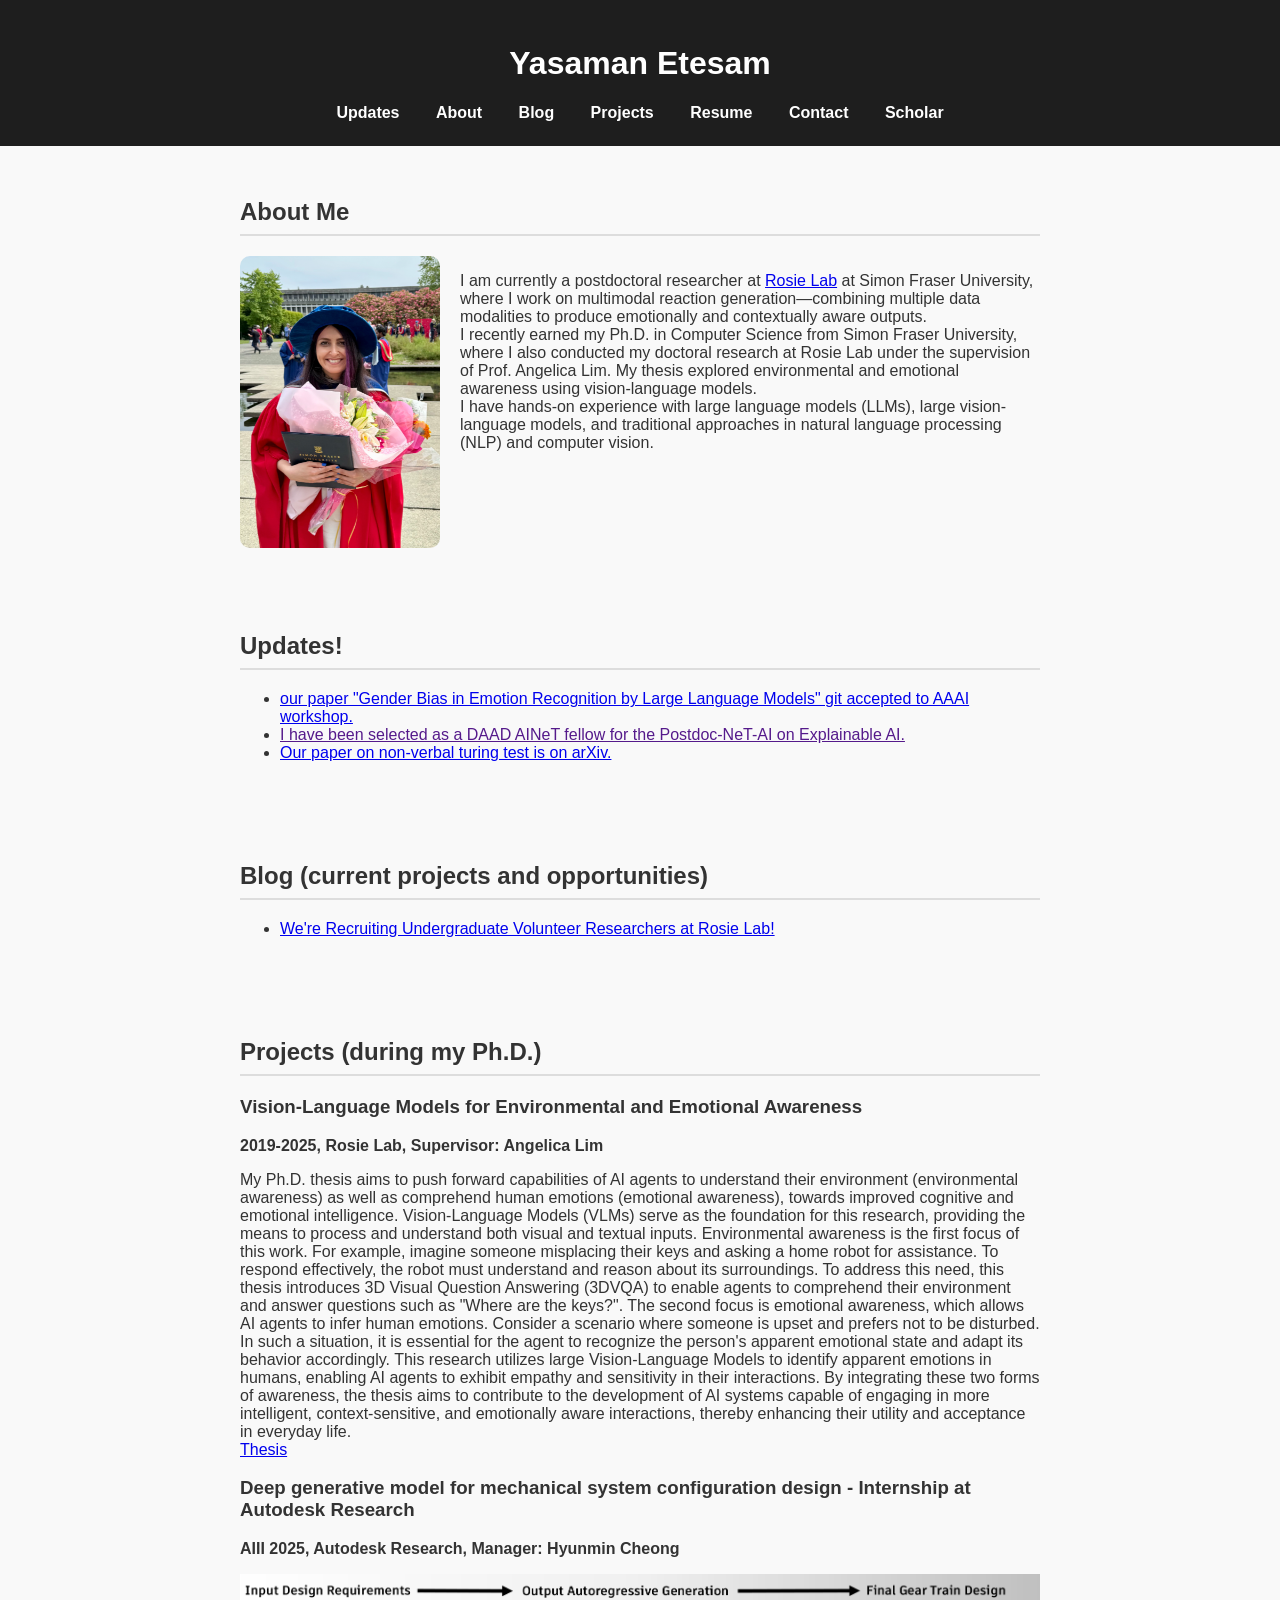
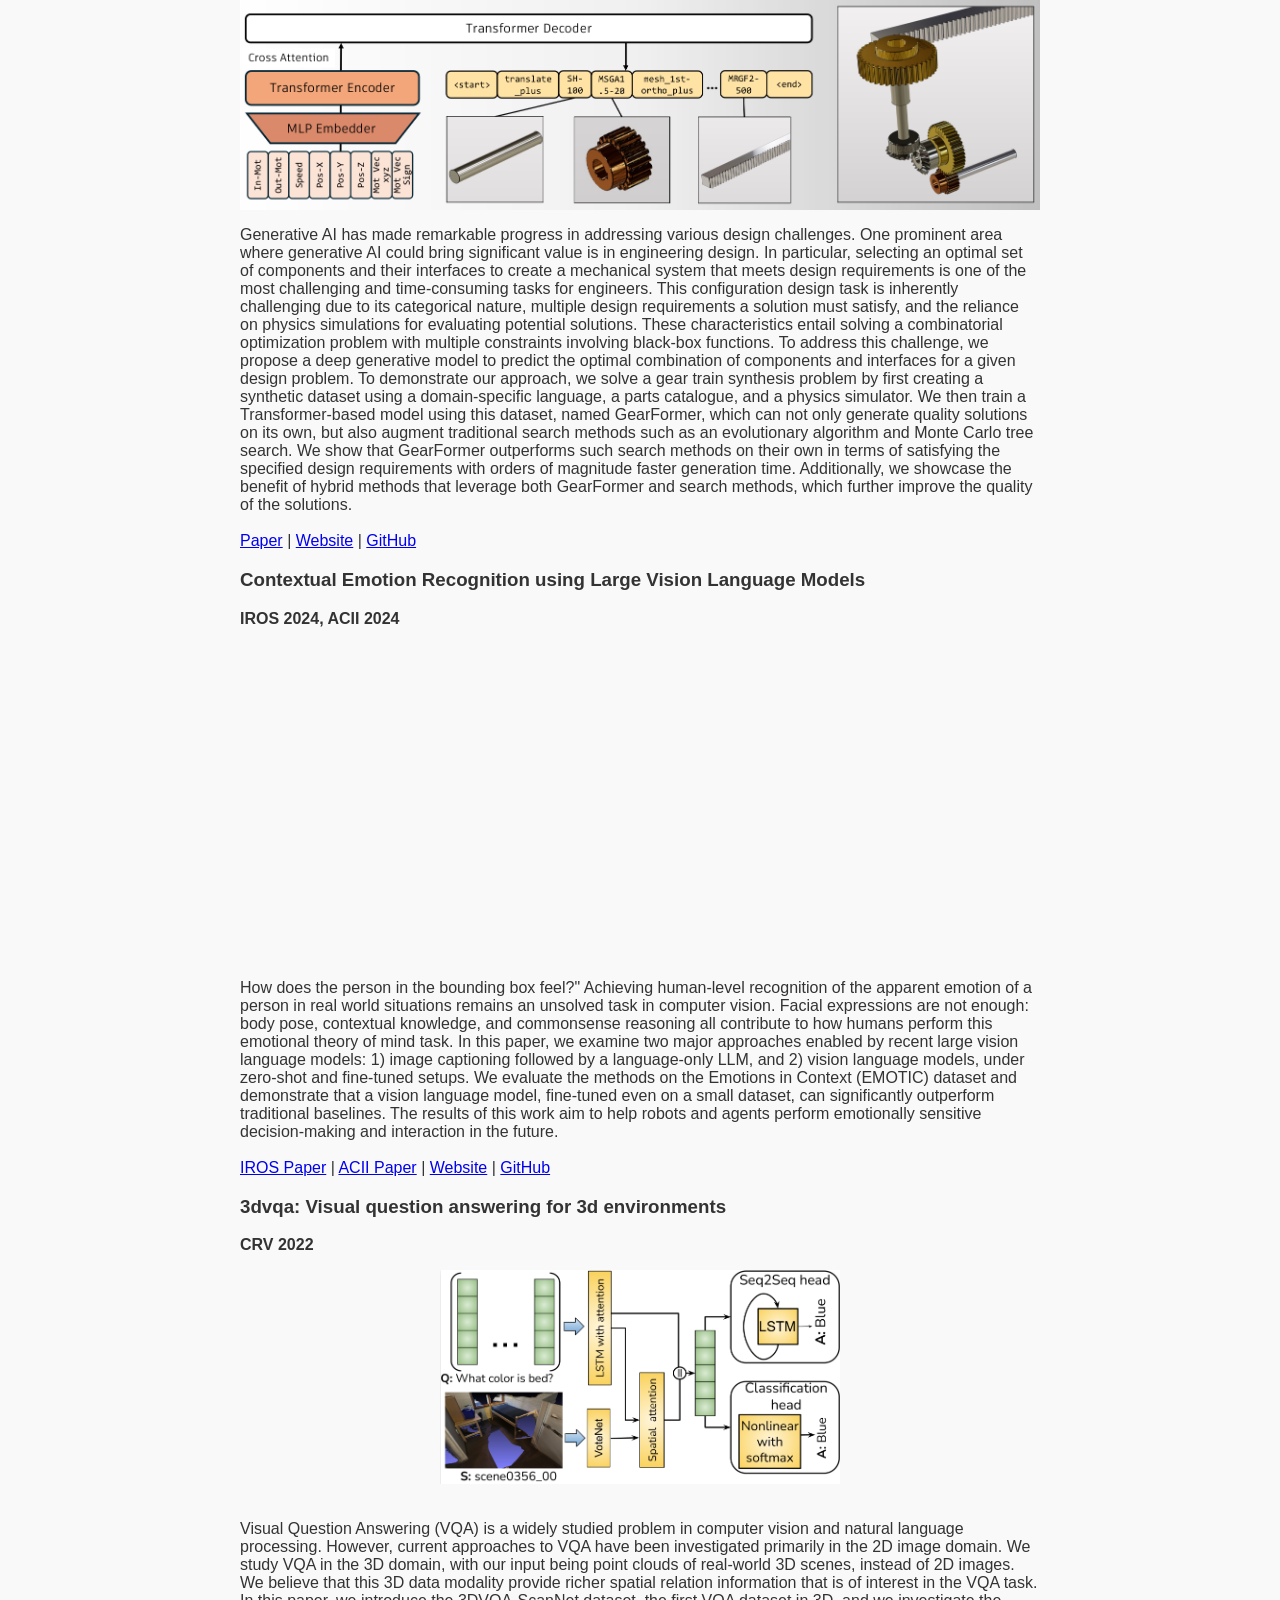
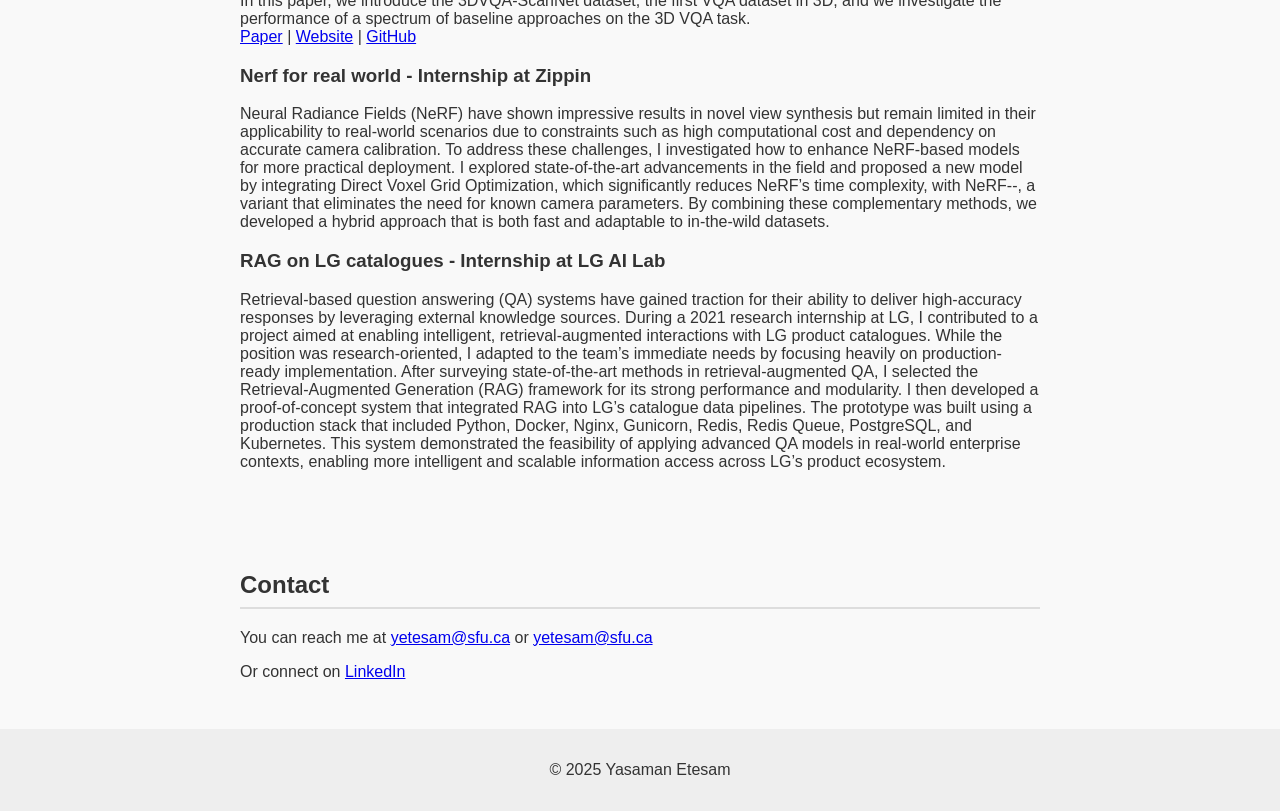
==== index.html @ 91983a2b "Update index.html" ====
<!DOCTYPE html>
<html lang="en">
<head>
  <meta charset="UTF-8" />
  <meta name="viewport" content="width=device-width, initial-scale=1.0" />
  <title>Yasaman Etesam</title>
  <link rel="stylesheet" href="style.css" />
</head>
<body>
  <header>
    <h1>Yasaman Etesam</h1>
    <nav>
      <a href="#updates">Updates</a>
      <a href="#about">About</a>
      <a href="#blog">Blog</a>
      <a href="#projects">Projects</a>
      <a href="CV_2025.pdf" target="_blank">Resume</a>
      <a href="#contact">Contact</a>
      <a href="https://scholar.google.ca/citations?user=CD8gfCYAAAAJ&hl=en&oi=ao" target="_blank">Scholar</a>
    </nav>
  </header>

  <section id="about">
    <h2>About Me</h2>
    <div style="display: flex; align-items: flex-start;">
    <img src="assets/img/aboutme.png" alt="About Me Photo" style="width: 200px; margin-right: 20px; border-radius: 10px;" />
    <p>
    I am currently a postdoctoral researcher at <a href="https://www.rosielab.ca/" target="_blank">Rosie Lab</a> at Simon Fraser University, where I work on multimodal reaction generation—combining multiple data modalities to produce emotionally and contextually aware outputs.
    <br />
    
    I recently earned my Ph.D. in Computer Science from Simon Fraser University, where I also conducted my doctoral research at Rosie Lab under the supervision of Prof. Angelica Lim. My thesis explored environmental and emotional awareness using vision-language models.
    
    <br />
    I have hands-on experience with large language models (LLMs), large vision-language models, and traditional approaches in natural language processing (NLP) and computer vision.
    </p>
  </div>
    </section>


<section id="updates">
    <h2>Updates!</h2>
    <ul>
      <li><a href="https://arxiv.org/abs/2511.19785"> our paper "Gender Bias in Emotion Recognition by Large Language Models" git accepted to AAAI workshop. </a></li>
      <li><a href="">I have been selected as a DAAD AINeT fellow for the Postdoc-NeT-AI on Explainable AI.</a></li>
      <li><a href="https://arxiv.org/abs/2507.10812">Our paper on non-verbal turing test is on arXiv.</a></li>
<!--       <li><a href="blog/post2.html">Second blog post title</a></li> -->
    </ul>
  </section>
  
 <section id="blog">
    <h2>Blog (current projects and opportunities)</h2>
    <ul>
      <li><a href="blog/post1.html">We're Recruiting Undergraduate Volunteer Researchers at Rosie Lab!</a></li>
<!--       <li><a href="blog/post2.html">Second blog post title</a></li> -->
    </ul>
  </section>
  
<section id="projects">
  <h2>Projects (during my Ph.D.)</h2>

<!--   <div class="project">
    <h3>Multimodal Reaction Generation</h3>
    <p>
      As a postdoctoral researcher at Rosie Lab, I'm developing systems that generate emotionally intelligent reactions by integrating text, visual, and contextual signals. This project builds on my doctoral research in emotion-aware AI.
      <br />
      <a href="https://www.rosielab.ca/" target="_blank">Rosie Lab</a>
    </p>
  </div> -->

  <div class="project">
    <h3>Vision-Language Models for Environmental and Emotional Awareness</h3>
    <p><strong>2019-2025, Rosie Lab, Supervisor: Angelica Lim</strong></p>

    <p>
      My Ph.D. thesis aims to push forward capabilities of AI agents to understand their environment (environmental awareness) as well as comprehend human emotions (emotional awareness), towards improved cognitive and emotional intelligence. Vision-Language Models (VLMs) serve as the foundation for this research, providing the means to process and understand both visual and textual inputs. Environmental awareness is the first focus of this work. For example, imagine someone misplacing their keys and asking a home robot for assistance. To respond effectively, the robot must understand and reason about its surroundings. To address this need, this thesis introduces 3D Visual Question Answering (3DVQA) to enable agents to comprehend their environment and answer questions such as "Where are the keys?". The second focus is emotional awareness, which allows AI agents to infer human emotions. Consider a scenario where someone is upset and prefers not to be disturbed. In such a situation, it is essential for the agent to recognize the person's apparent emotional state and adapt its behavior accordingly. This research utilizes large Vision-Language Models to identify apparent emotions in humans, enabling AI agents to exhibit empathy and sensitivity in their interactions. By integrating these two forms of awareness, the thesis aims to contribute to the development of AI systems capable of engaging in more intelligent, context-sensitive, and emotionally aware interactions, thereby enhancing their utility and acceptance in everyday life.
      <br />
      <a href="https://summit.sfu.ca/item/39356" target="_blank">Thesis</a>
    </p>
  </div>

  <div class="project">
    <h3>Deep generative model for mechanical system configuration design - Internship at Autodesk Research</h3>
    <p><strong>AIII 2025, Autodesk Research, Manager: Hyunmin Cheong</strong></p>
    <img src="assets/img/aaai.png" alt="gearformer photo" style="max-width: 100%; height: auto; display: block; margin-bottom: 1em;" />


    <p>
      Generative AI has made remarkable progress in addressing various design challenges. One prominent area where generative AI could bring significant value is in engineering design. In particular, selecting an optimal set of components and their interfaces to create a mechanical system that meets design requirements is one of the most challenging and time-consuming tasks for engineers. This configuration design task is inherently challenging due to its categorical nature, multiple design requirements a solution must satisfy, and the reliance on physics simulations for evaluating potential solutions. These characteristics entail solving a combinatorial optimization problem with multiple constraints involving black-box functions. To address this challenge, we propose a deep generative model to predict the optimal combination of components and interfaces for a given design problem. To demonstrate our approach, we solve a gear train synthesis problem by first creating a synthetic dataset using a domain-specific language, a parts catalogue, and a physics simulator. We then train a Transformer-based model using this dataset, named GearFormer, which can not only generate quality solutions on its own, but also augment traditional search methods such as an evolutionary algorithm and Monte Carlo tree search. We show that GearFormer outperforms such search methods on their own in terms of satisfying the specified design requirements with orders of magnitude faster generation time. Additionally, we showcase the benefit of hybrid methods that leverage both GearFormer and search methods, which further improve the quality of the solutions.    <br />
    <br />
    <a href="https://scholar.google.ca/citations?view_op=view_citation&hl=en&user=CD8gfCYAAAAJ&citation_for_view=CD8gfCYAAAAJ:qjMakFHDy7sC" target="_blank">Paper</a> |
    <a href="https://gearformer.github.io" target="_blank">Website</a> |
    <a href="https://github.com/GearFormer/GearFormer?tab=readme-ov-file" target="_blank">GitHub</a>
    </p>
  </div>

  
  <div class="project">
    <h3>Contextual Emotion Recognition using Large Vision Language Models</h3>
    <p><strong>IROS 2024, ACII 2024</strong></p>
    <div style="text-align: center;">
     <iframe width="560" height="315"
          src="https://www.youtube.com/embed/xM-VgYz1gwY"
          title="YouTube video player"
          frameborder="0"
          allow="accelerometer; autoplay; clipboard-write; encrypted-media; gyroscope; picture-in-picture"
          allowfullscreen>
  </iframe>
      </div>
    <p>
    How does the person in the bounding box feel?" Achieving human-level recognition of the apparent emotion of a person in real world situations remains an unsolved task in computer vision. Facial expressions are not enough: body pose, contextual knowledge, and commonsense reasoning all contribute to how humans perform this emotional theory of mind task. In this paper, we examine two major approaches enabled by recent large vision language models: 1) image captioning followed by a language-only LLM, and 2) vision language models, under zero-shot and fine-tuned setups. We evaluate the methods on the Emotions in Context (EMOTIC) dataset and demonstrate that a vision language model, fine-tuned even on a small dataset, can significantly outperform traditional baselines. The results of this work aim to help robots and agents perform emotionally sensitive decision-making and interaction in the future.    <br />
    <br />
    <a href="https://scholar.google.ca/citations?view_op=view_citation&hl=en&user=CD8gfCYAAAAJ&citation_for_view=CD8gfCYAAAAJ:2osOgNQ5qMEC" target="_blank">IROS Paper</a> |
    <a href="https://scholar.google.ca/citations?view_op=view_citation&hl=en&user=CD8gfCYAAAAJ&citation_for_view=CD8gfCYAAAAJ:UeHWp8X0CEIC" target="_blank">ACII Paper</a> |
    <a href="https://yasaman-etesam.github.io/Contextual-Emotion-Recognition/" target="_blank">Website</a> |
    <a href="https://github.com/yasaman-etesam/Contextual-Emotion-Recognition" target="_blank">GitHub</a>
    </p>
  </div>

  <div class="project">
    <h3>3dvqa: Visual question answering for 3d environments</h3>
    <p><strong>CRV 2022</strong></p>
        <div style="text-align: center;">
      <img src="assets/img/crv.png" alt="gearformer photo" style="max-width: 50%; height: auto; margin-bottom: 1em;" />
        </div>
    <p>
    Visual Question Answering (VQA) is a widely studied problem in computer vision and natural language processing. However, current approaches to VQA have been investigated primarily in the 2D image domain. We study VQA in the 3D domain, with our input being point clouds of real-world 3D scenes, instead of 2D images. We believe that this 3D data modality provide richer spatial relation information that is of interest in the VQA task. In this paper, we introduce the 3DVQA-ScanNet dataset, the first VQA dataset in 3D, and we investigate the performance of a spectrum of baseline approaches on the 3D VQA task.    <br />
    <a href="https://scholar.google.ca/citations?view_op=view_citation&hl=en&user=CD8gfCYAAAAJ&citation_for_view=CD8gfCYAAAAJ:u5HHmVD_uO8C" target="_blank">Paper</a> |
    <a href="https://3dlg-hcvc.github.io/3DVQA/" target="_blank">Website</a> |
    <a href="https://github.com/3dlg-hcvc/3DVQA" target="_blank">GitHub</a>
    </p>
  </div>
  
  
  <div class="project">
    <h3>Nerf for real world - Internship at Zippin</h3>
    <p>
    Neural Radiance Fields (NeRF) have shown impressive results in novel view synthesis but remain limited in their applicability to real-world scenarios due to constraints such as high computational cost and dependency on accurate camera calibration. To address these challenges, I investigated how to enhance NeRF-based models for more practical deployment. I explored state-of-the-art advancements in the field and proposed a new model by integrating Direct Voxel Grid Optimization, which significantly reduces NeRF’s time complexity, with NeRF--, a variant that eliminates the need for known camera parameters. By combining these complementary methods, we developed a hybrid approach that is both fast and adaptable to in-the-wild datasets.     
    </p>
  </div>

  <div class="project">
    <h3>RAG on LG catalogues - Internship at LG AI Lab</h3>
    <p>
Retrieval-based question answering (QA) systems have gained traction for their ability to deliver high-accuracy responses by leveraging external knowledge sources. During a 2021 research internship at LG, I contributed to a project aimed at enabling intelligent, retrieval-augmented interactions with LG product catalogues. While the position was research-oriented, I adapted to the team’s immediate needs by focusing heavily on production-ready implementation.

After surveying state-of-the-art methods in retrieval-augmented QA, I selected the Retrieval-Augmented Generation (RAG) framework for its strong performance and modularity. I then developed a proof-of-concept system that integrated RAG into LG’s catalogue data pipelines. The prototype was built using a production stack that included Python, Docker, Nginx, Gunicorn, Redis, Redis Queue, PostgreSQL, and Kubernetes. This system demonstrated the feasibility of applying advanced QA models in real-world enterprise contexts, enabling more intelligent and scalable information access across LG’s product ecosystem.    </p>
  </div>
</section>

  


  <section id="contact">
    <h2>Contact</h2>
    <p>You can reach me at <a href="yasaman@rosielab.ca">yetesam@sfu.ca</a> or <a href="yetesam@sfu.ca">yetesam@sfu.ca</a></p>
    <p>Or connect on <a href="https://www.linkedin.com/in/yasaman-etesam/">LinkedIn</a></p>
  </section>

  <footer>
    <p>&copy; 2025 Yasaman Etesam</p>
  </footer>
</body>
</html>
---- style.css ----
body {
  font-family: Arial, sans-serif;
  margin: 0;
  padding: 0;
  background: #f9f9f9;
  color: #333;
}

header {
  background: #1e1e1e;
  color: white;
  padding: 1.5rem;
  text-align: center;
}

header nav a {
  color: white;
  margin: 0 1rem;
  text-decoration: none;
  font-weight: bold;
}

section {
  padding: 2rem;
  max-width: 800px;
  margin: auto;
}

h2 {
  border-bottom: 2px solid #ddd;
  padding-bottom: 0.5rem;
}

footer {
  text-align: center;
  padding: 1rem;
  background: #eee;
}

.completed {
  color: gray;
  opacity: 0.6;
}

.completed::before {
  content: "✔ Completed — ";
  font-weight: bold;
  color: gray;
}
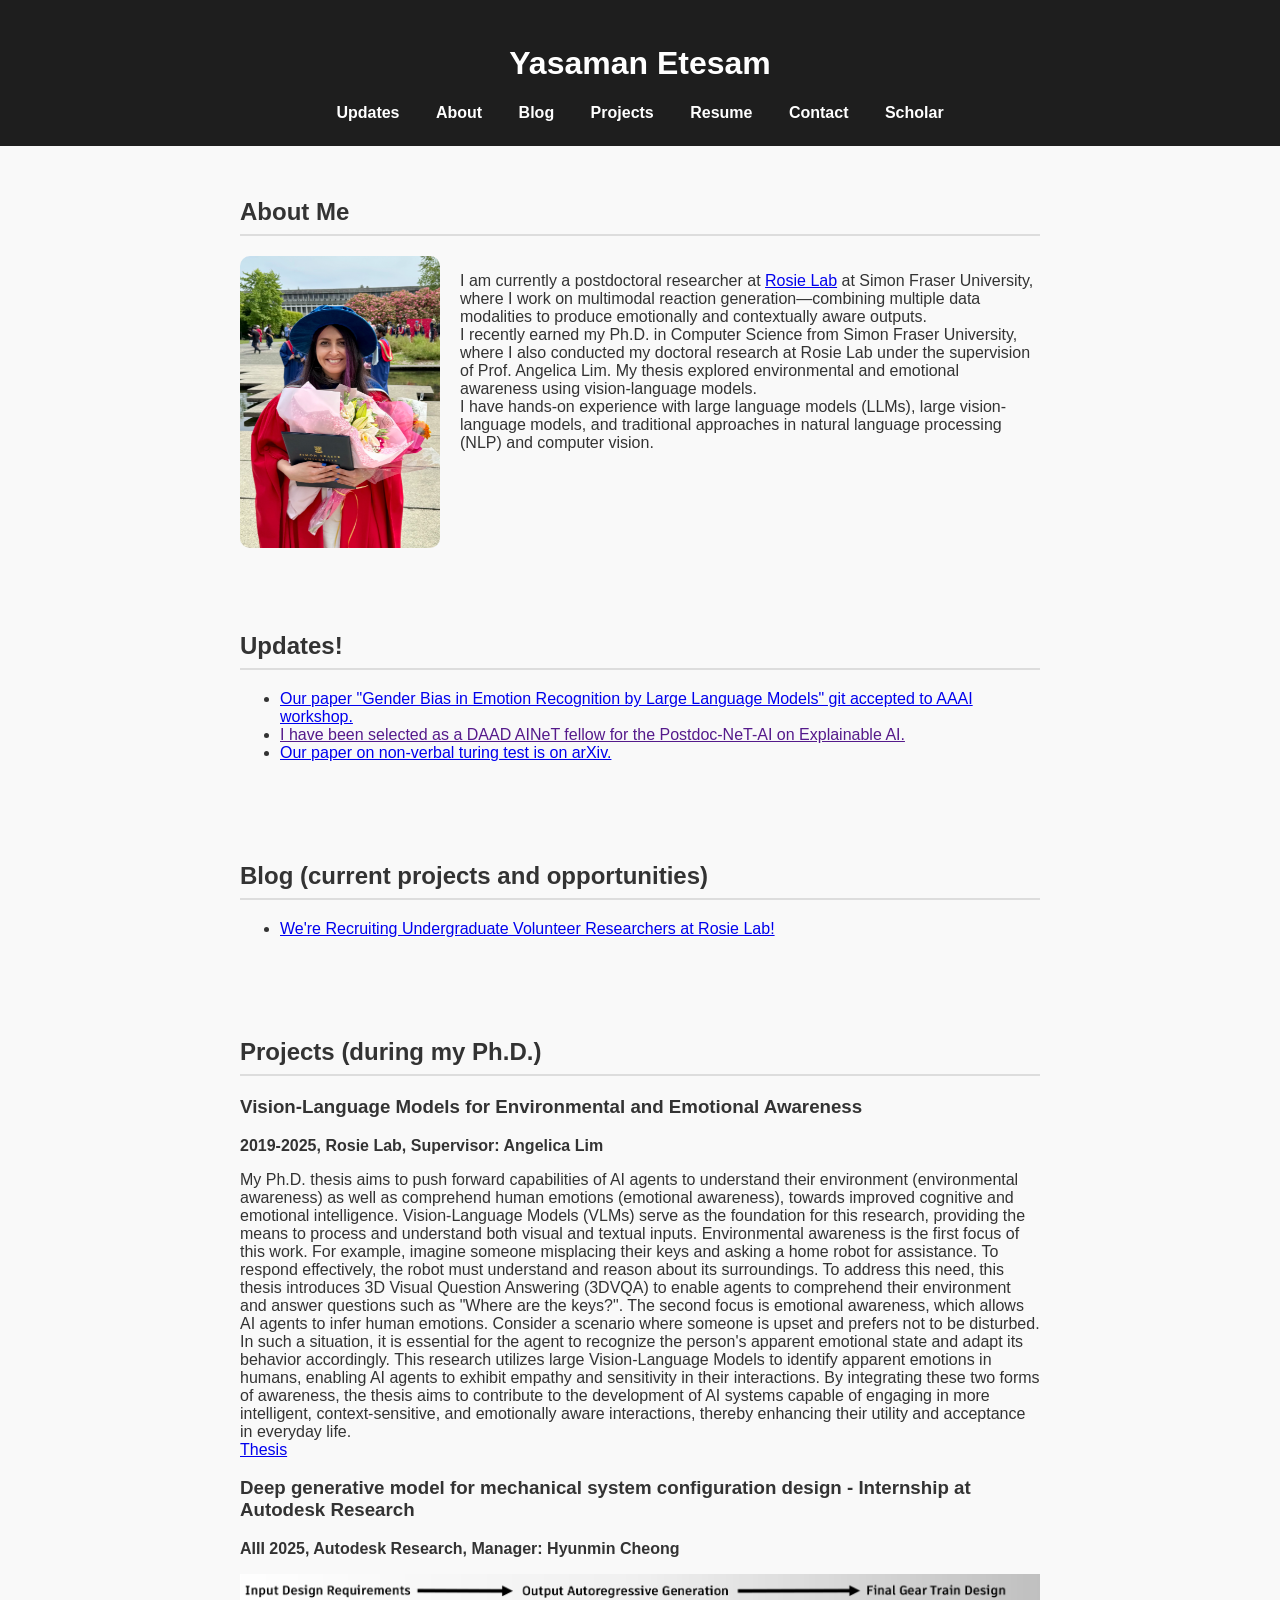
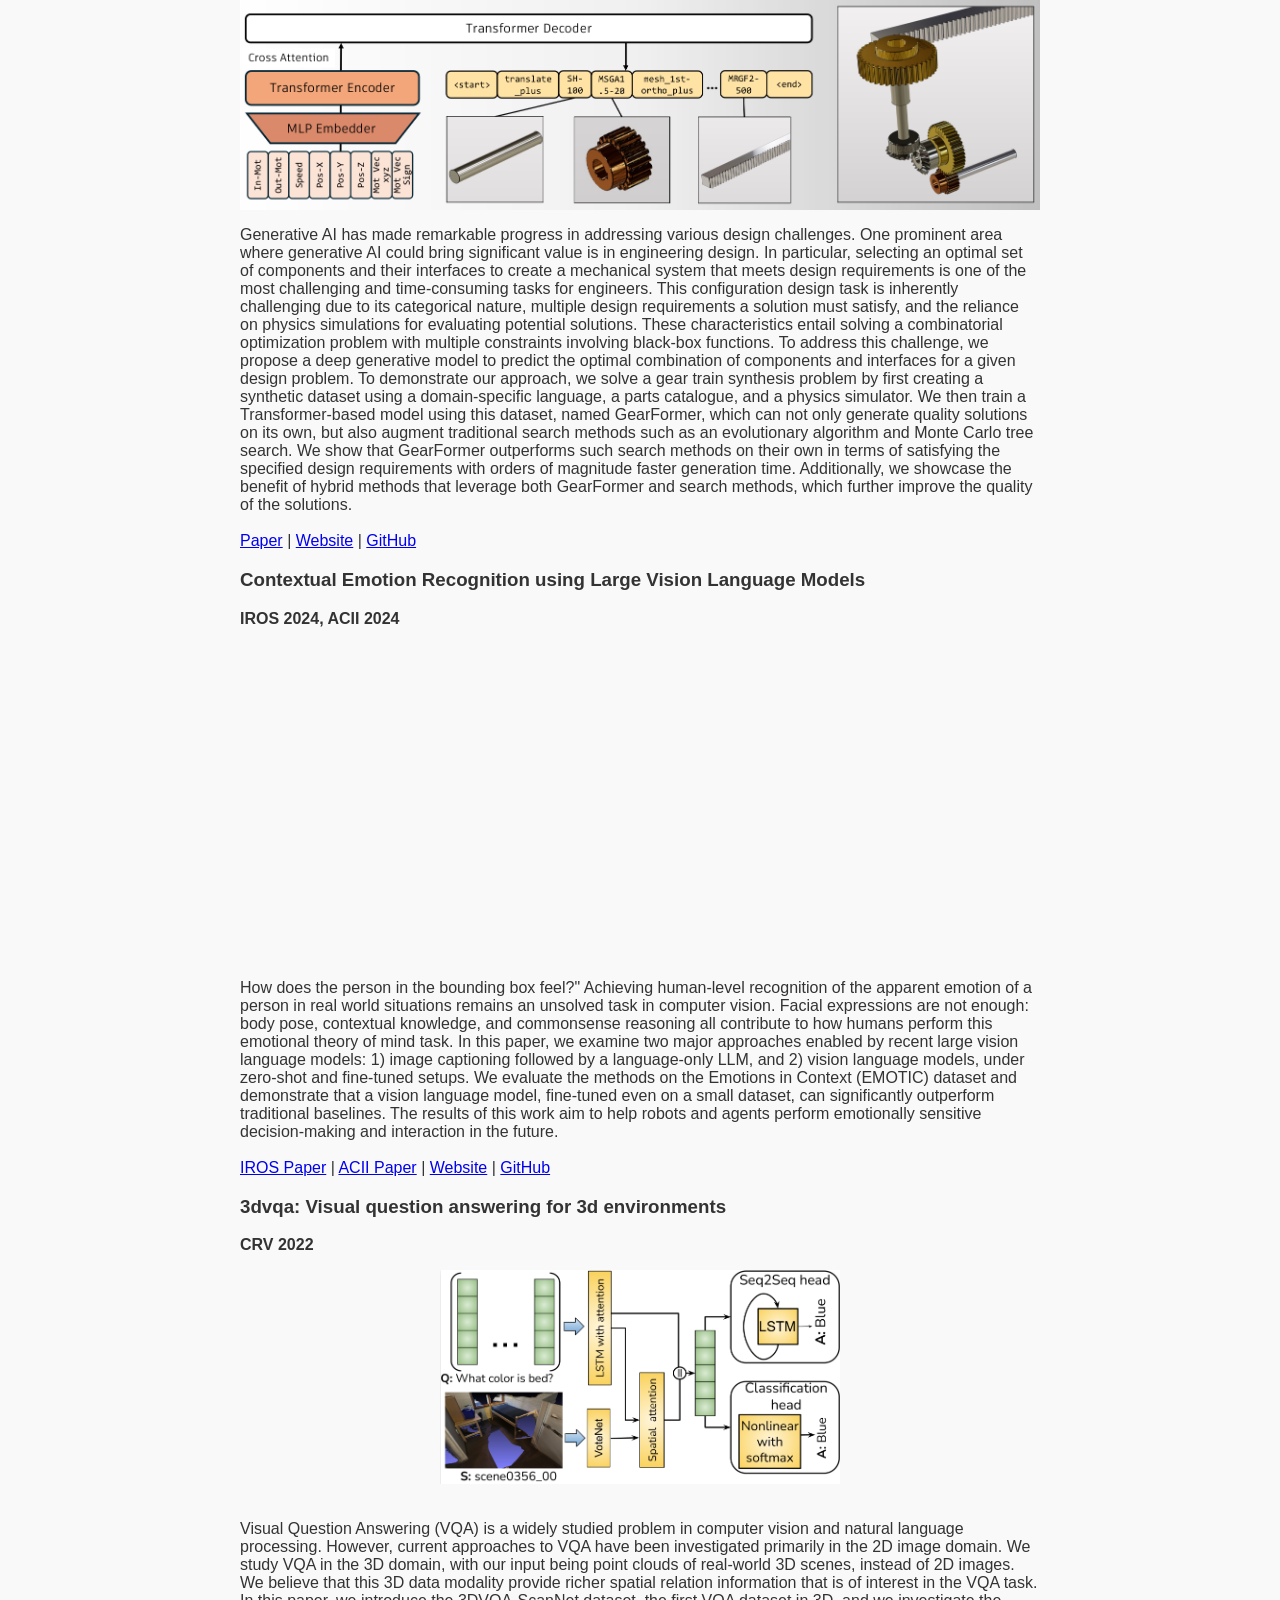
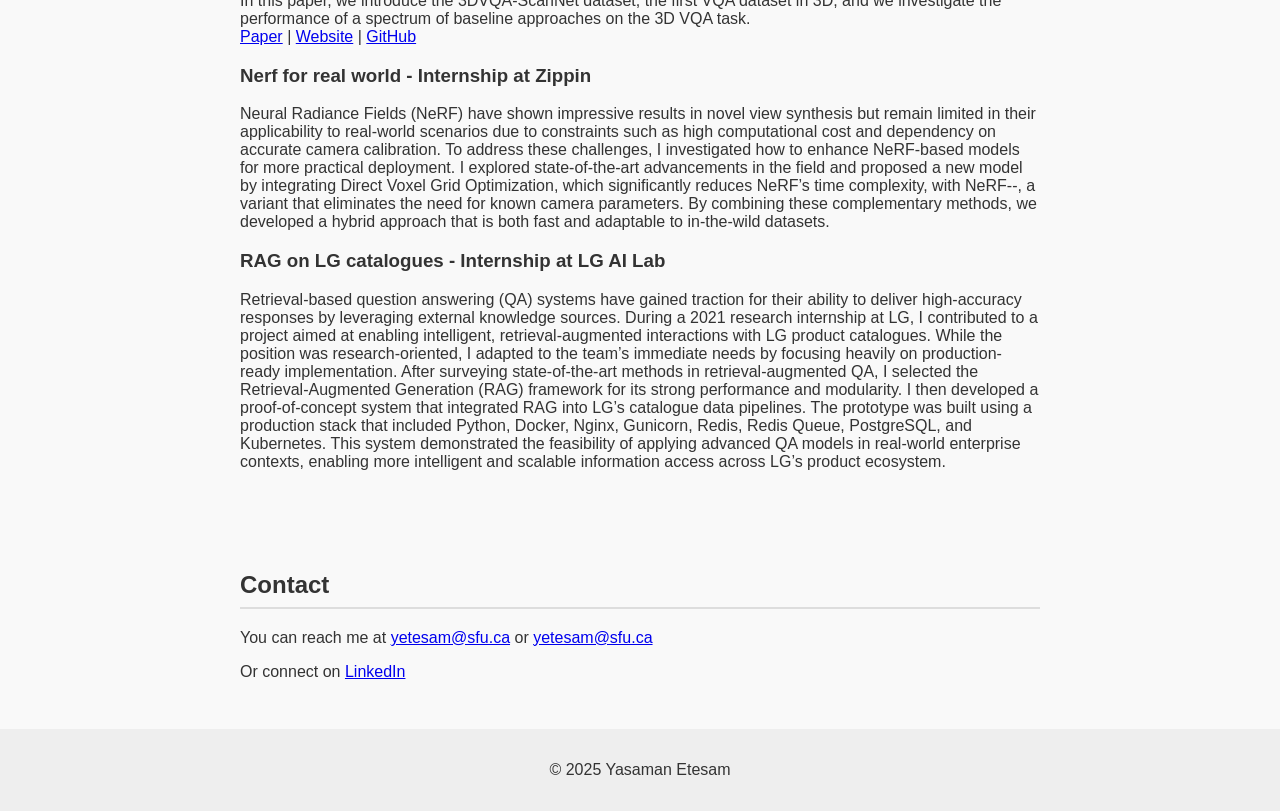
==== commit 5528c59e: "Update index.html" ====
--- a/index.html
+++ b/index.html
@@ -40,7 +40,7 @@
 <section id="updates">
     <h2>Updates!</h2>
     <ul>
-      <li><a href="https://arxiv.org/abs/2511.19785"> our paper "Gender Bias in Emotion Recognition by Large Language Models" git accepted to AAAI workshop. </a></li>
+      <li><a href="https://arxiv.org/abs/2511.19785"> Our paper "Gender Bias in Emotion Recognition by Large Language Models" git accepted to AAAI workshop. </a></li>
       <li><a href="">I have been selected as a DAAD AINeT fellow for the Postdoc-NeT-AI on Explainable AI.</a></li>
       <li><a href="https://arxiv.org/abs/2507.10812">Our paper on non-verbal turing test is on arXiv.</a></li>
 <!--       <li><a href="blog/post2.html">Second blog post title</a></li> -->
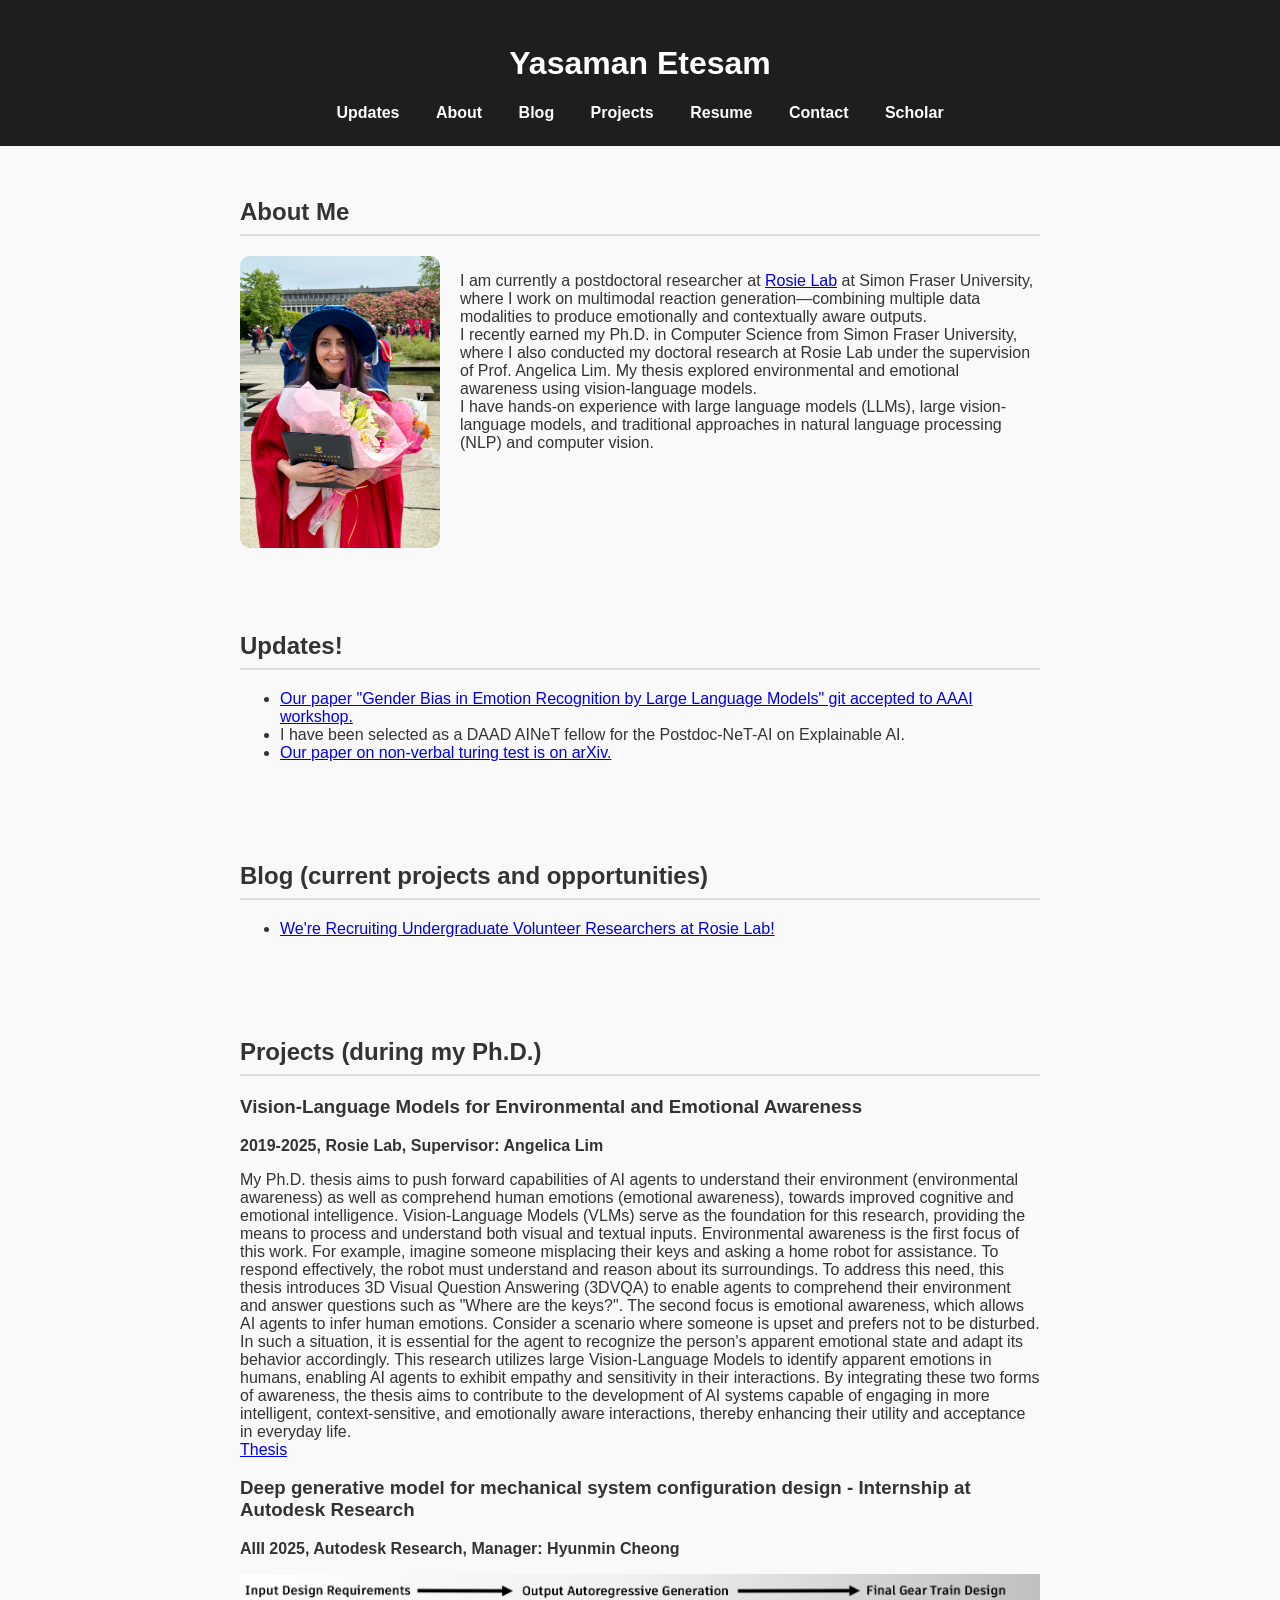
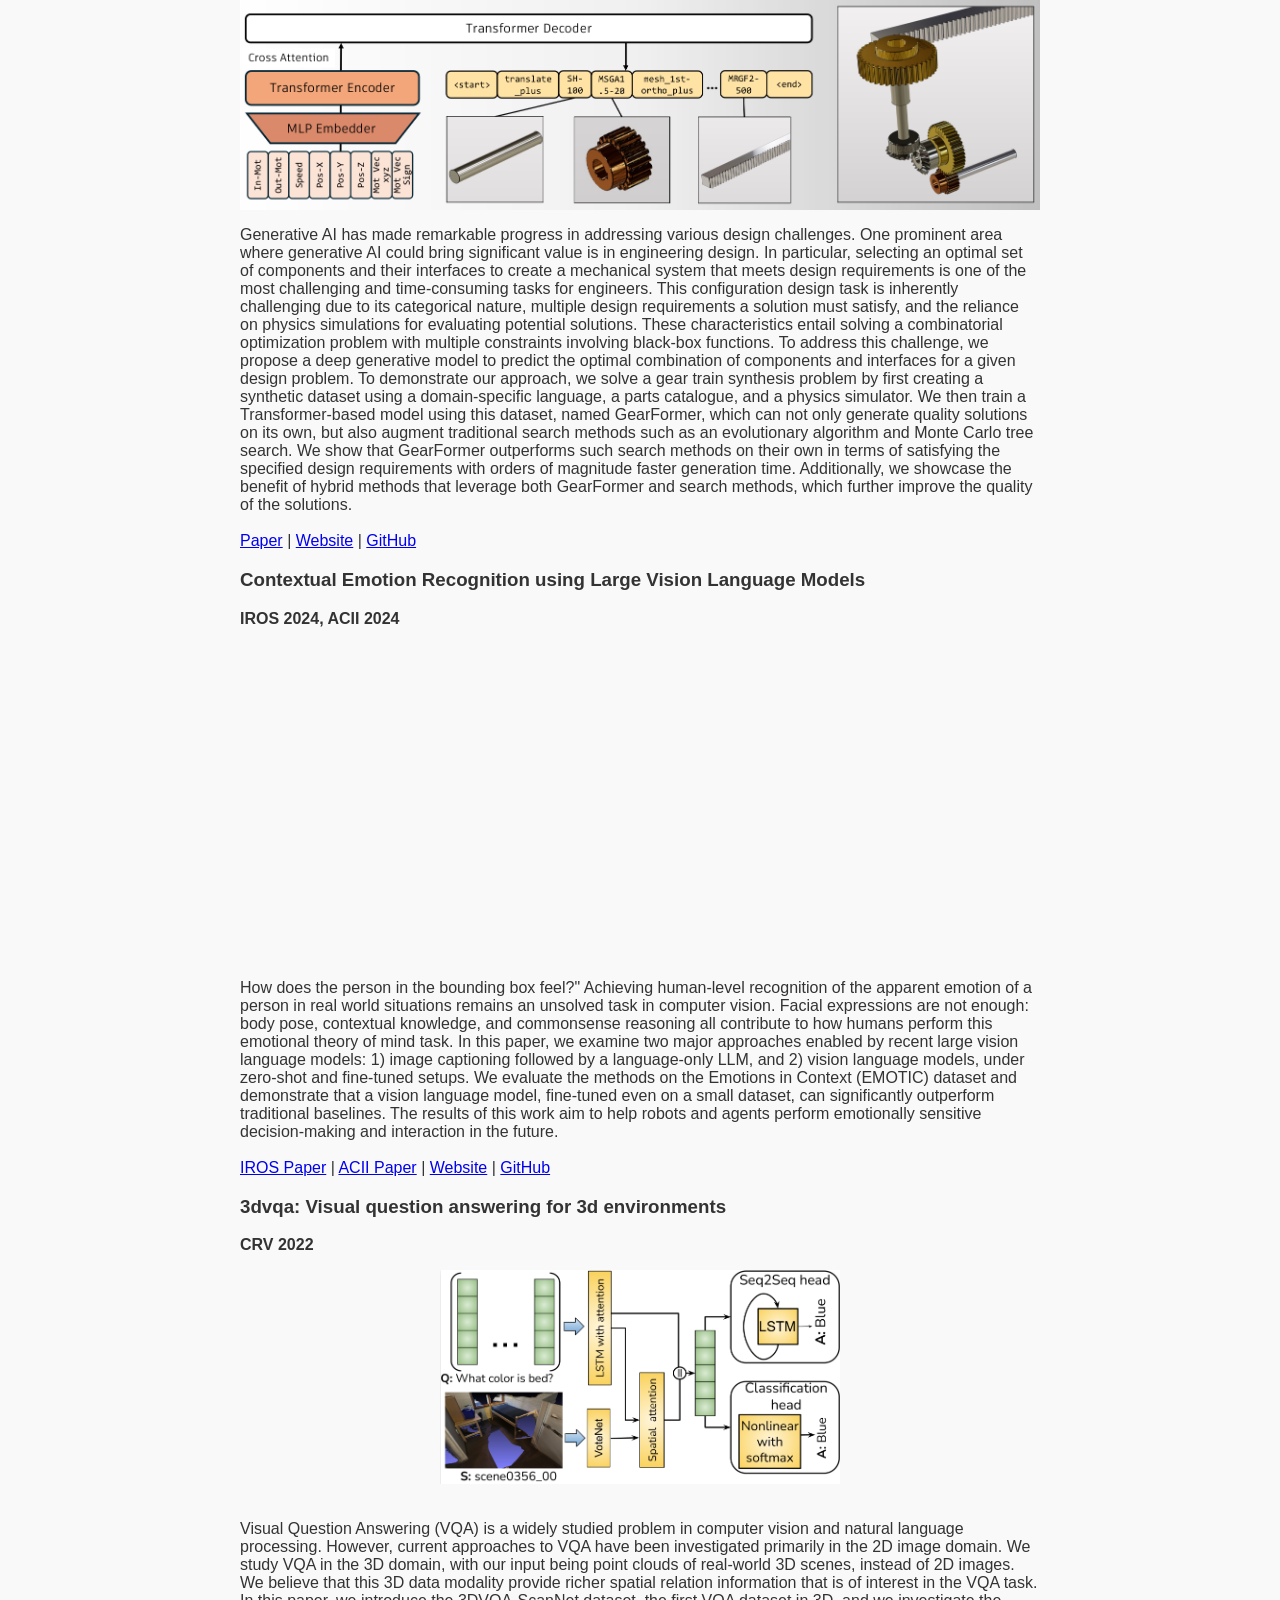
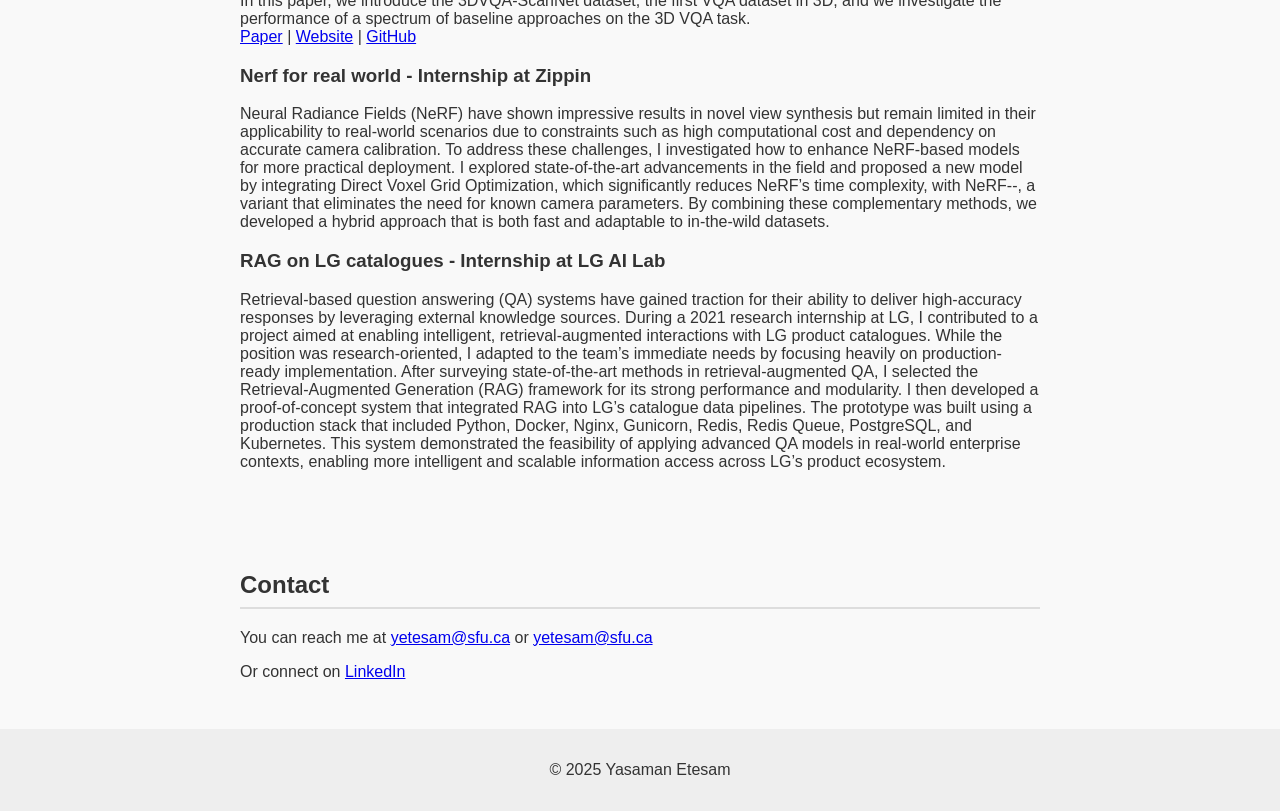
==== commit e4cf50c5: "Update index.html" ====
--- a/index.html
+++ b/index.html
@@ -41,7 +41,7 @@
     <h2>Updates!</h2>
     <ul>
       <li><a href="https://arxiv.org/abs/2511.19785"> Our paper "Gender Bias in Emotion Recognition by Large Language Models" git accepted to AAAI workshop. </a></li>
-      <li><a href="">I have been selected as a DAAD AINeT fellow for the Postdoc-NeT-AI on Explainable AI.</a></li>
+      <li><a>I have been selected as a DAAD AINeT fellow for the Postdoc-NeT-AI on Explainable AI.</a></li>
       <li><a href="https://arxiv.org/abs/2507.10812">Our paper on non-verbal turing test is on arXiv.</a></li>
 <!--       <li><a href="blog/post2.html">Second blog post title</a></li> -->
     </ul>
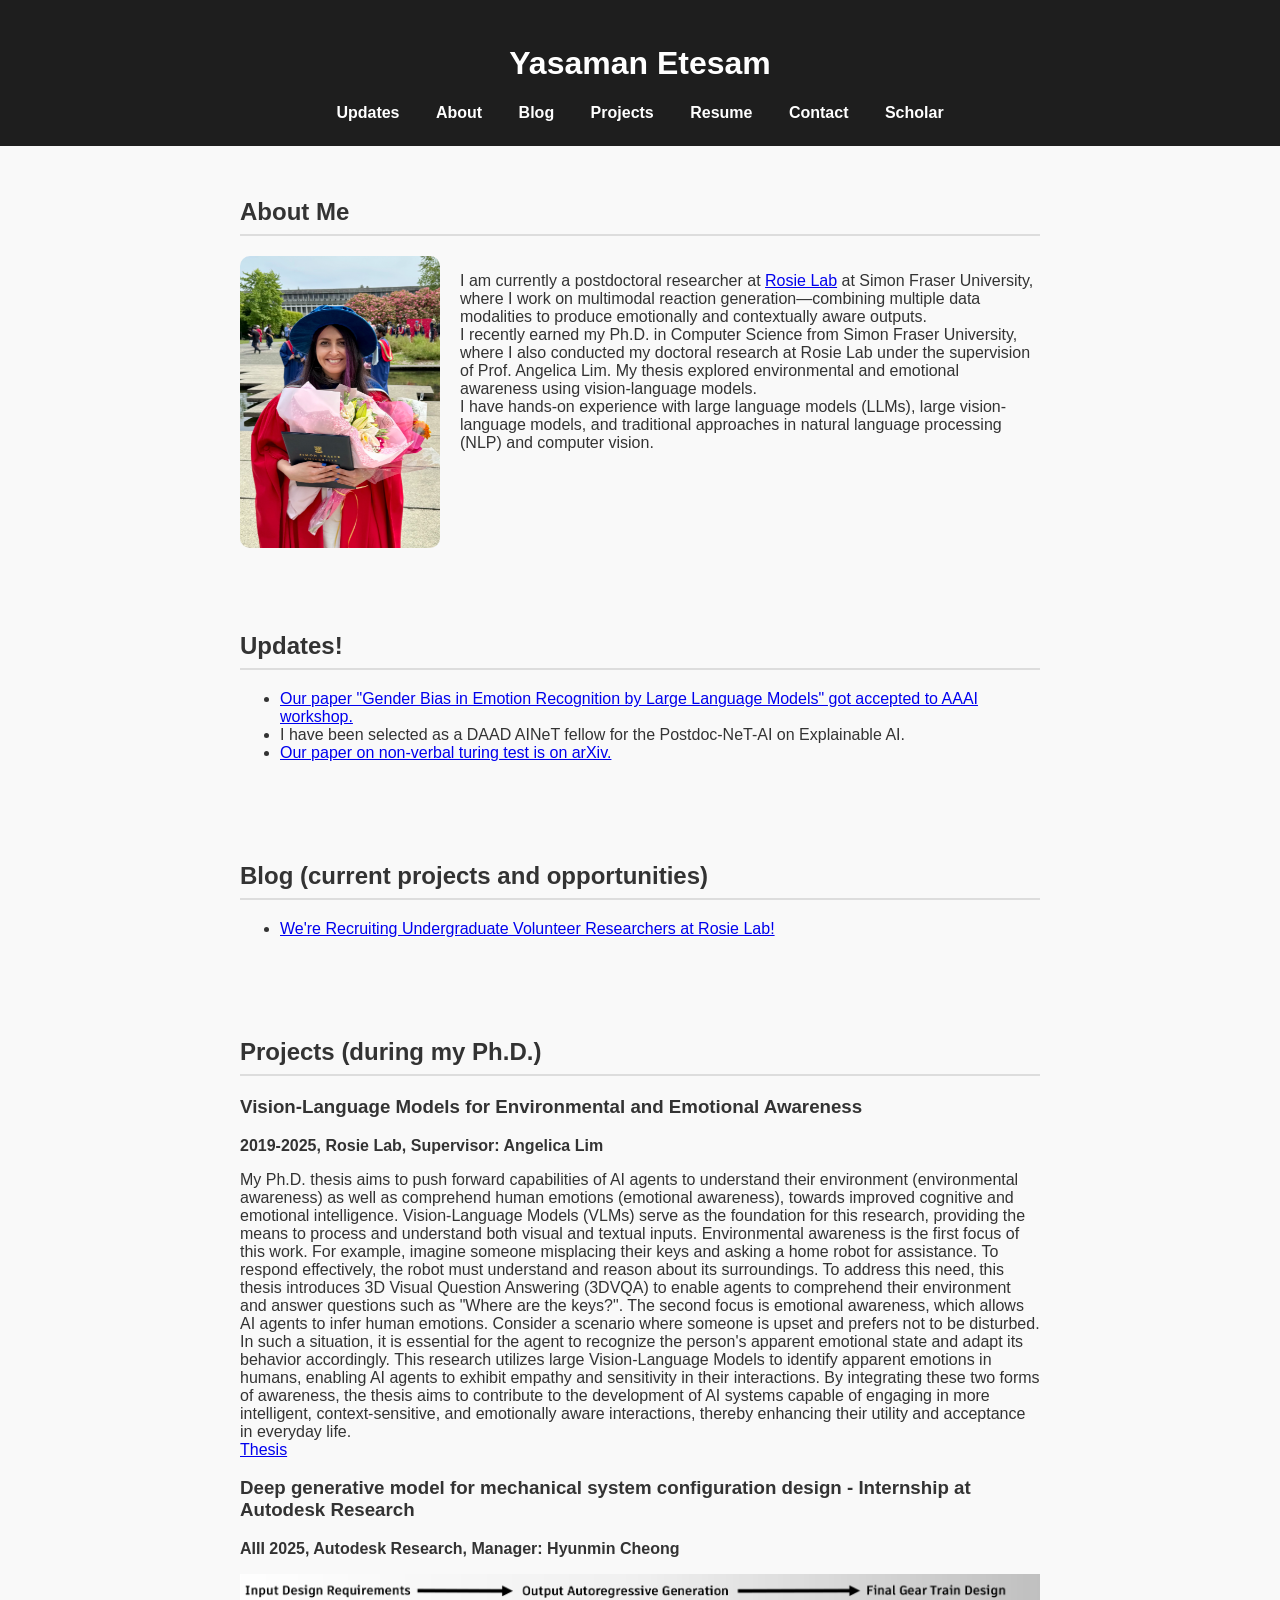
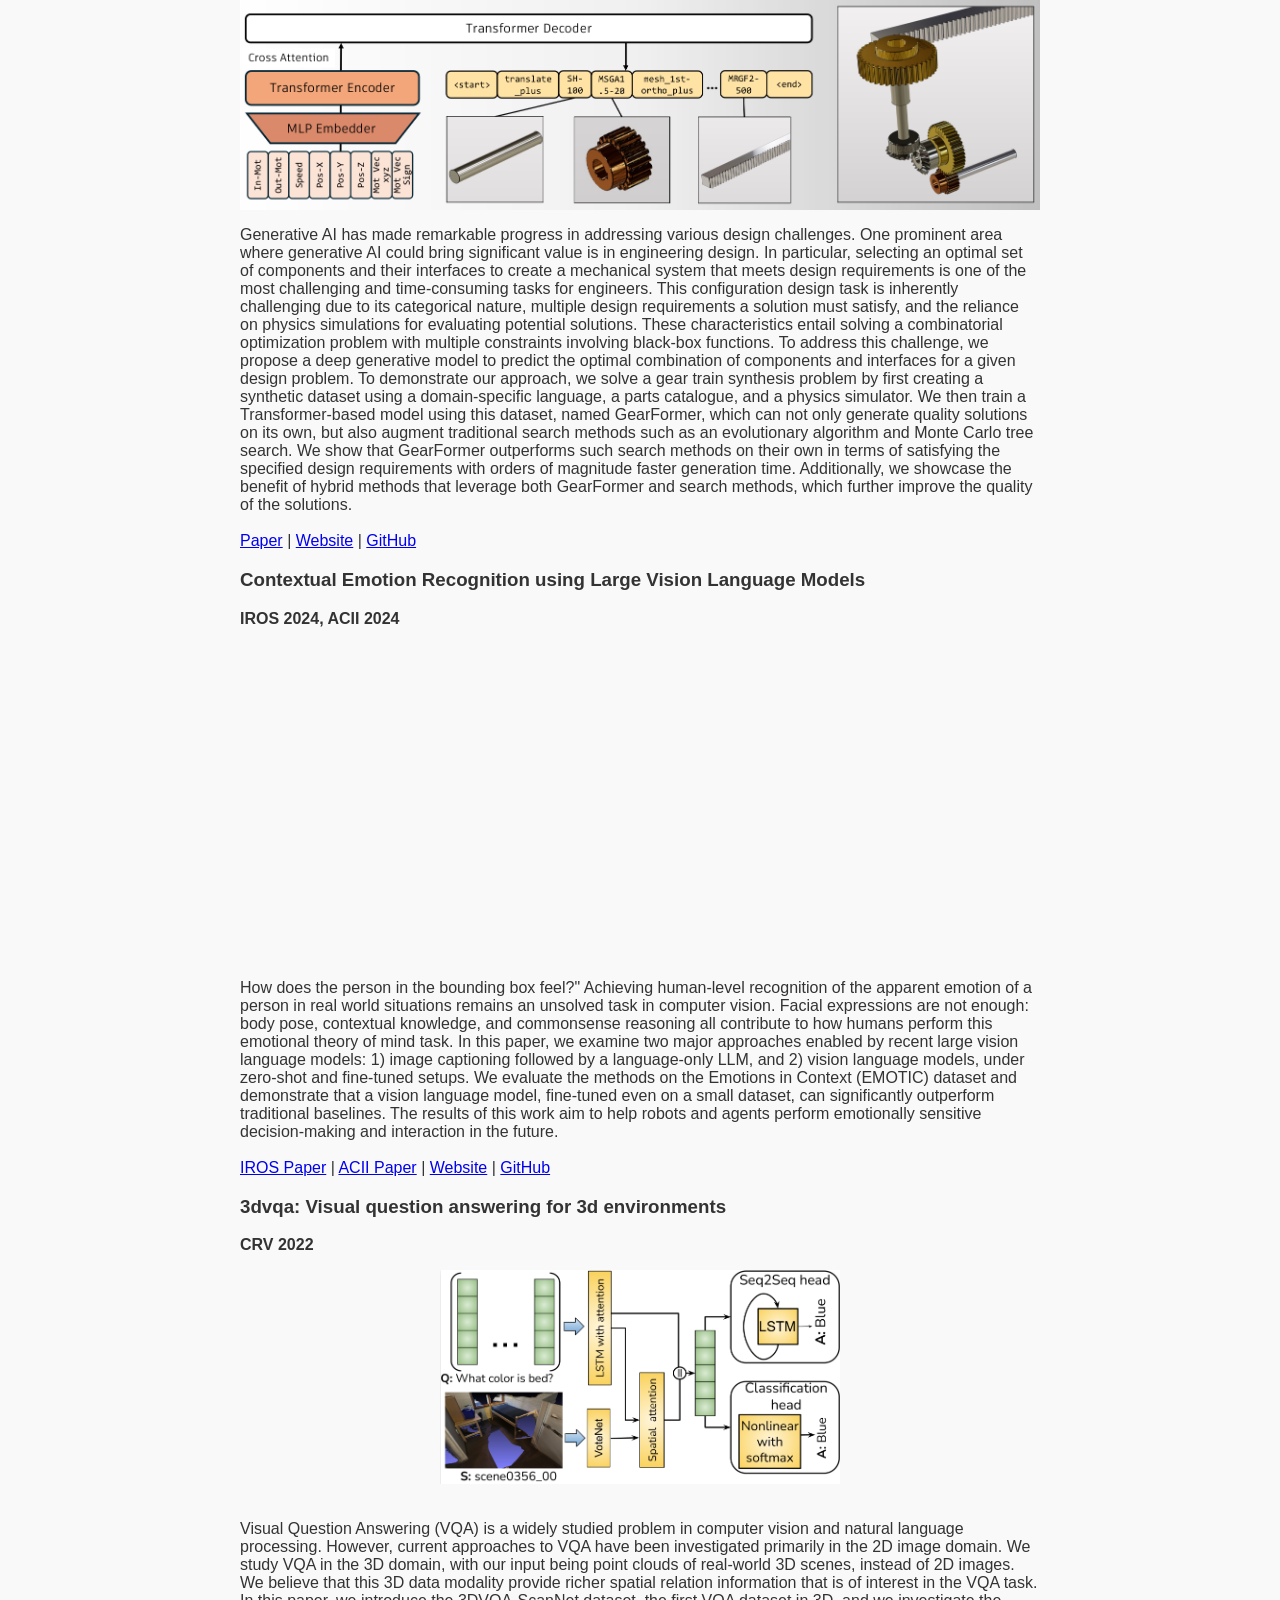
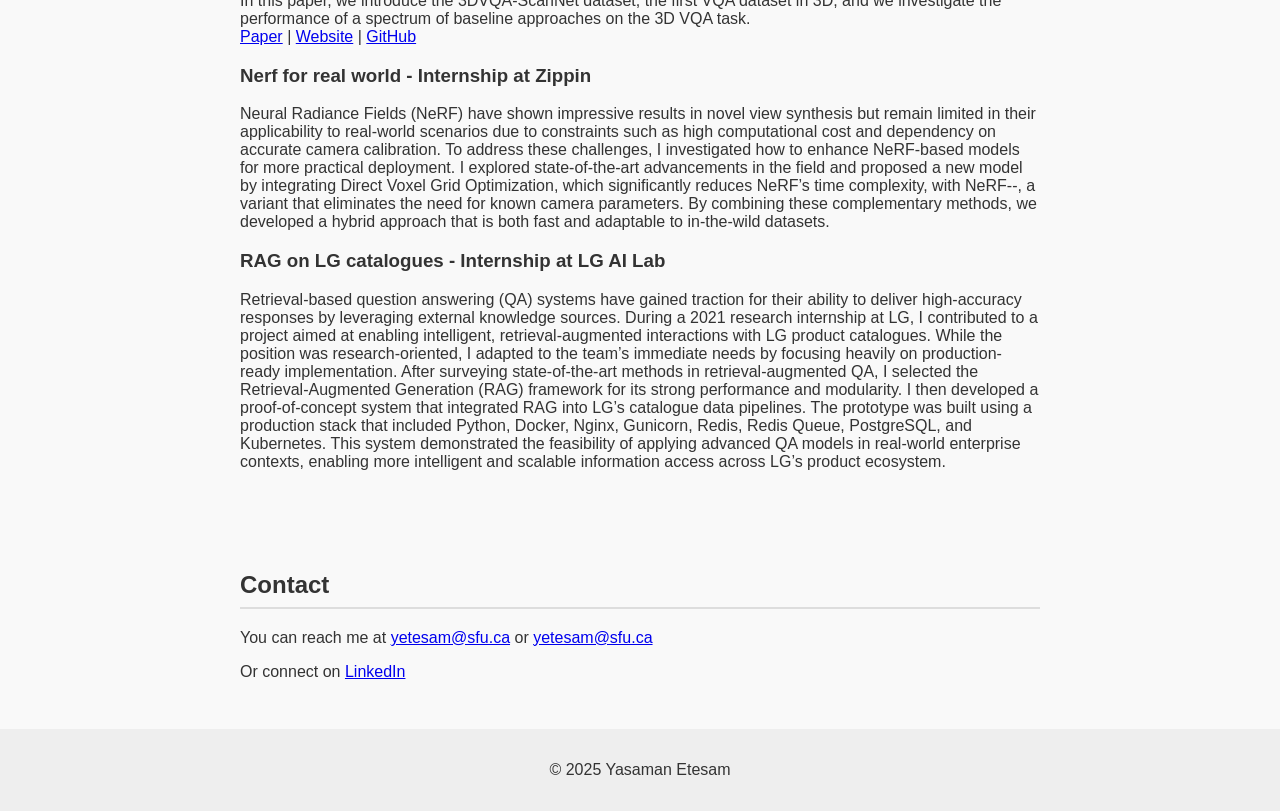
==== commit 97c297de: "Update index.html" ====
--- a/index.html
+++ b/index.html
@@ -40,7 +40,7 @@
 <section id="updates">
     <h2>Updates!</h2>
     <ul>
-      <li><a href="https://arxiv.org/abs/2511.19785"> Our paper "Gender Bias in Emotion Recognition by Large Language Models" git accepted to AAAI workshop. </a></li>
+      <li><a href="https://arxiv.org/abs/2511.19785"> Our paper "Gender Bias in Emotion Recognition by Large Language Models" got accepted to AAAI workshop. </a></li>
       <li><a>I have been selected as a DAAD AINeT fellow for the Postdoc-NeT-AI on Explainable AI.</a></li>
       <li><a href="https://arxiv.org/abs/2507.10812">Our paper on non-verbal turing test is on arXiv.</a></li>
 <!--       <li><a href="blog/post2.html">Second blog post title</a></li> -->
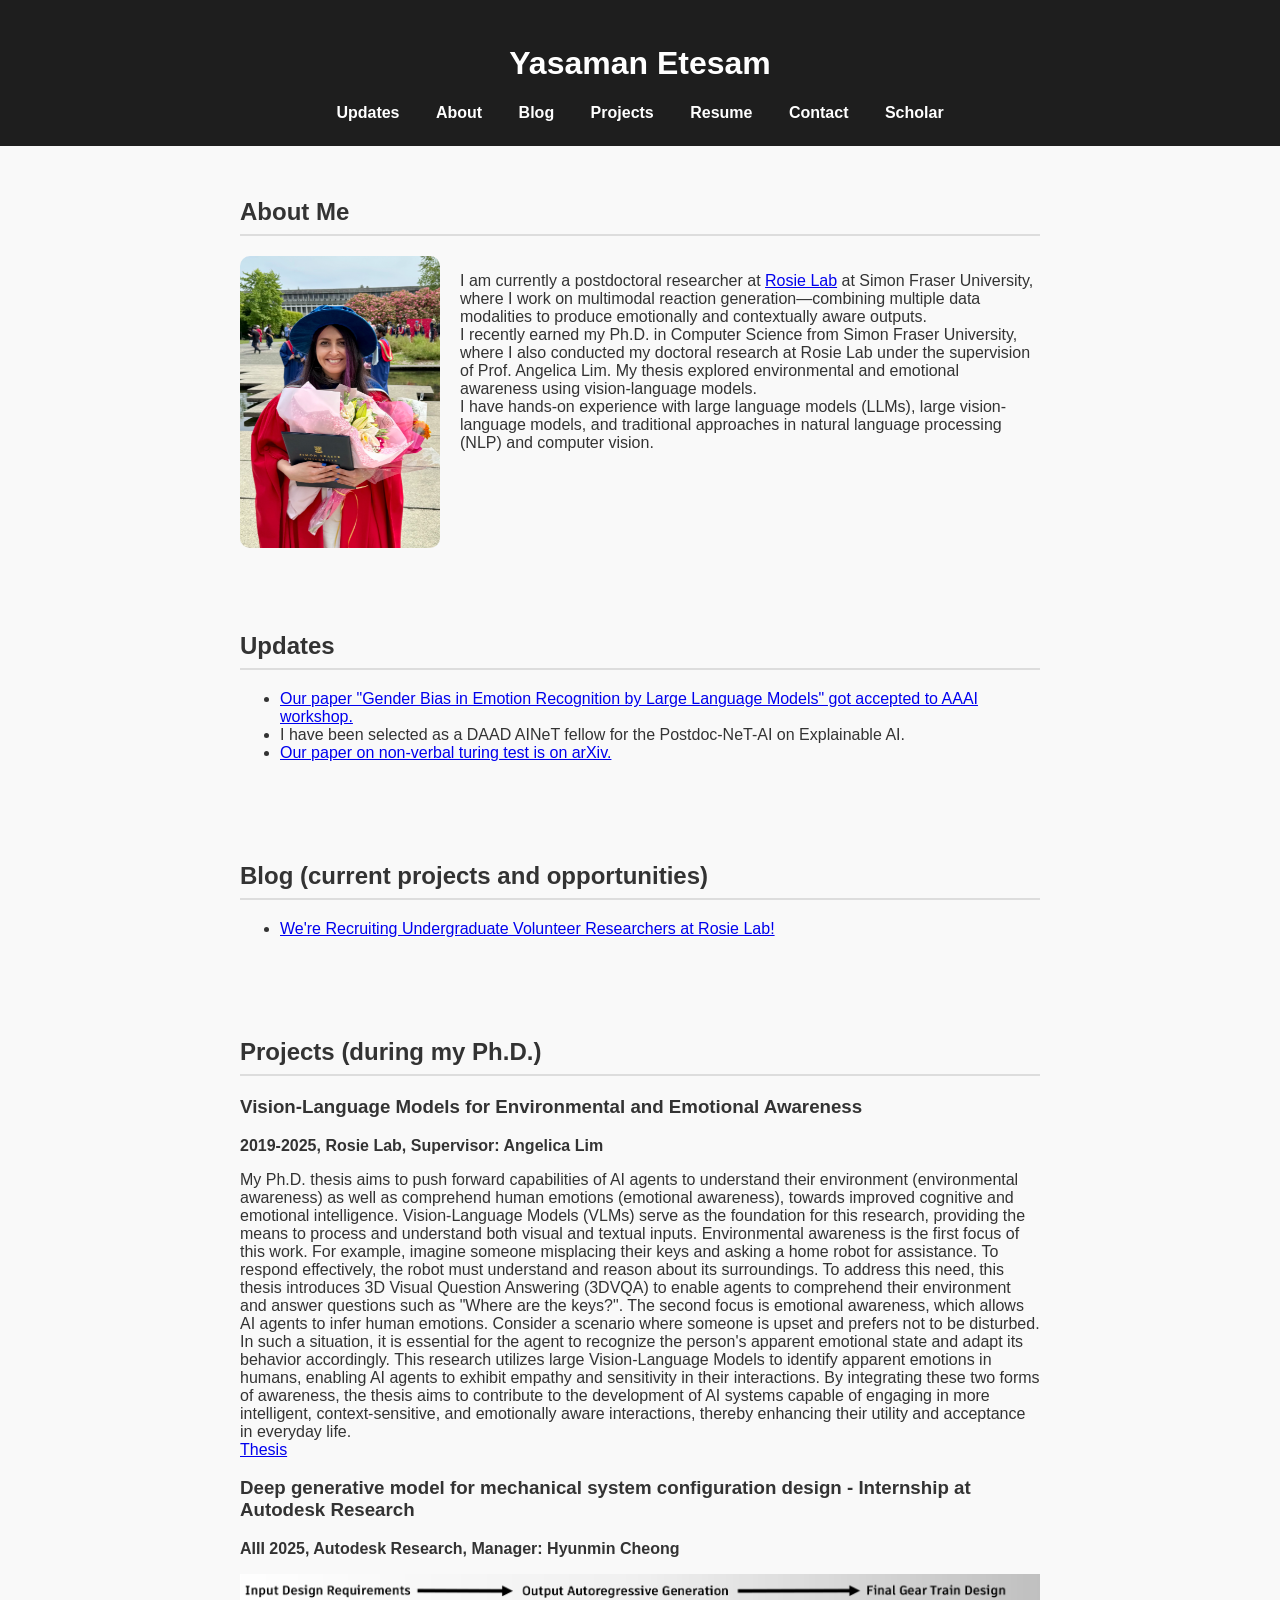
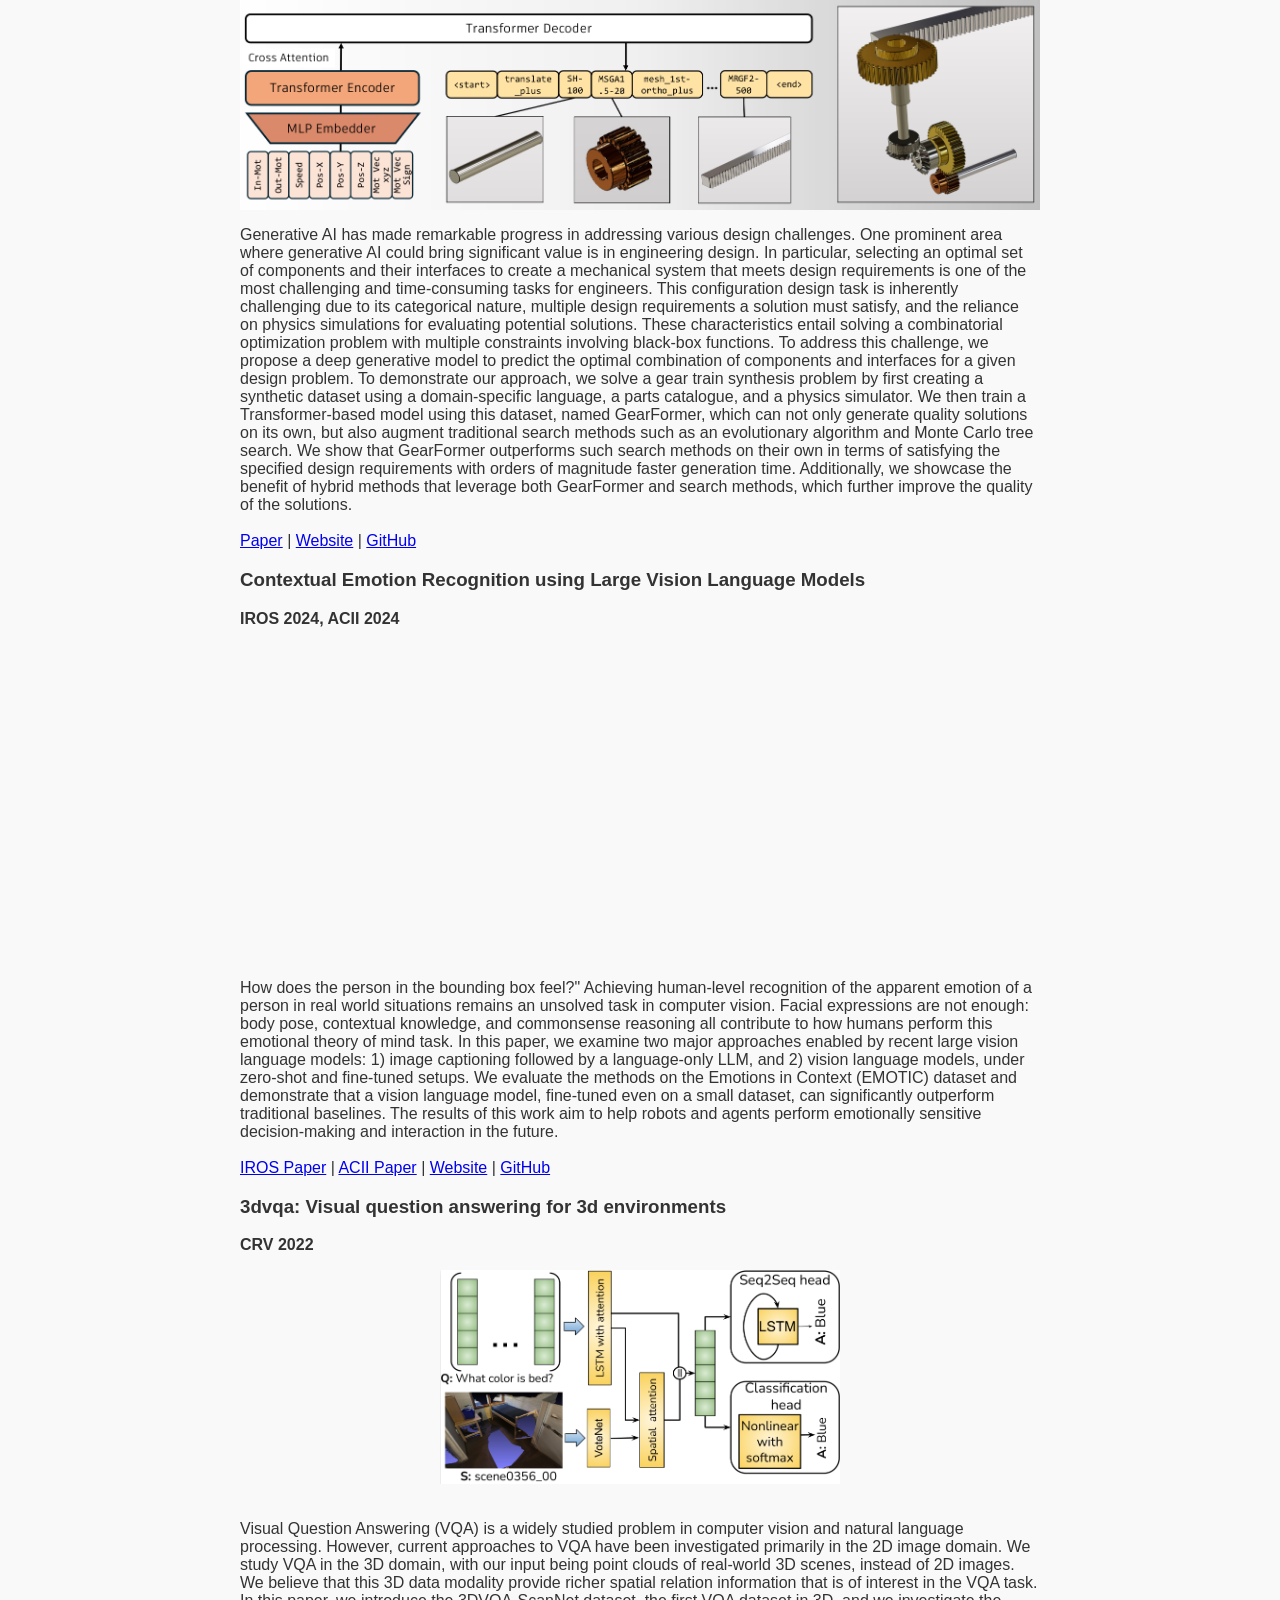
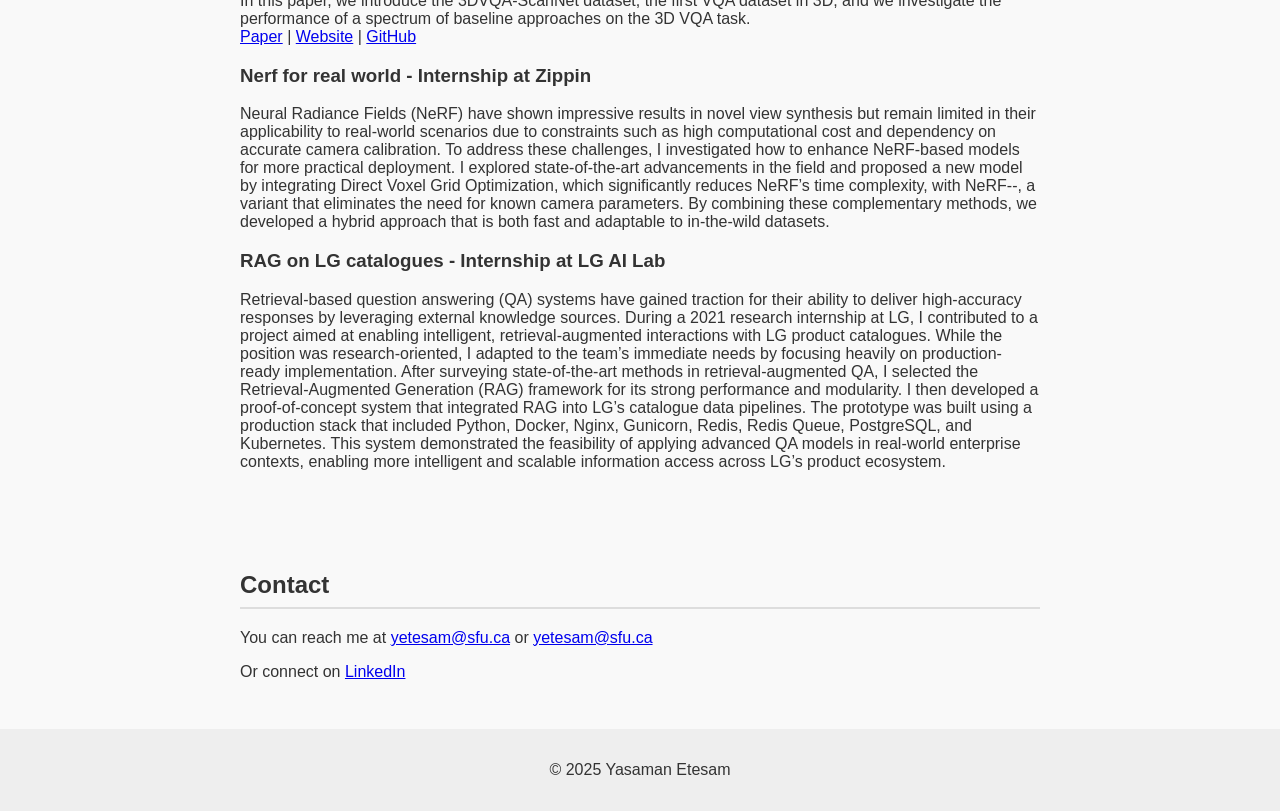
==== commit 964c2ec8: "Update index.html" ====
--- a/index.html
+++ b/index.html
@@ -38,7 +38,7 @@
 
 
 <section id="updates">
-    <h2>Updates!</h2>
+    <h2>Updates</h2>
     <ul>
       <li><a href="https://arxiv.org/abs/2511.19785"> Our paper "Gender Bias in Emotion Recognition by Large Language Models" got accepted to AAAI workshop. </a></li>
       <li><a>I have been selected as a DAAD AINeT fellow for the Postdoc-NeT-AI on Explainable AI.</a></li>
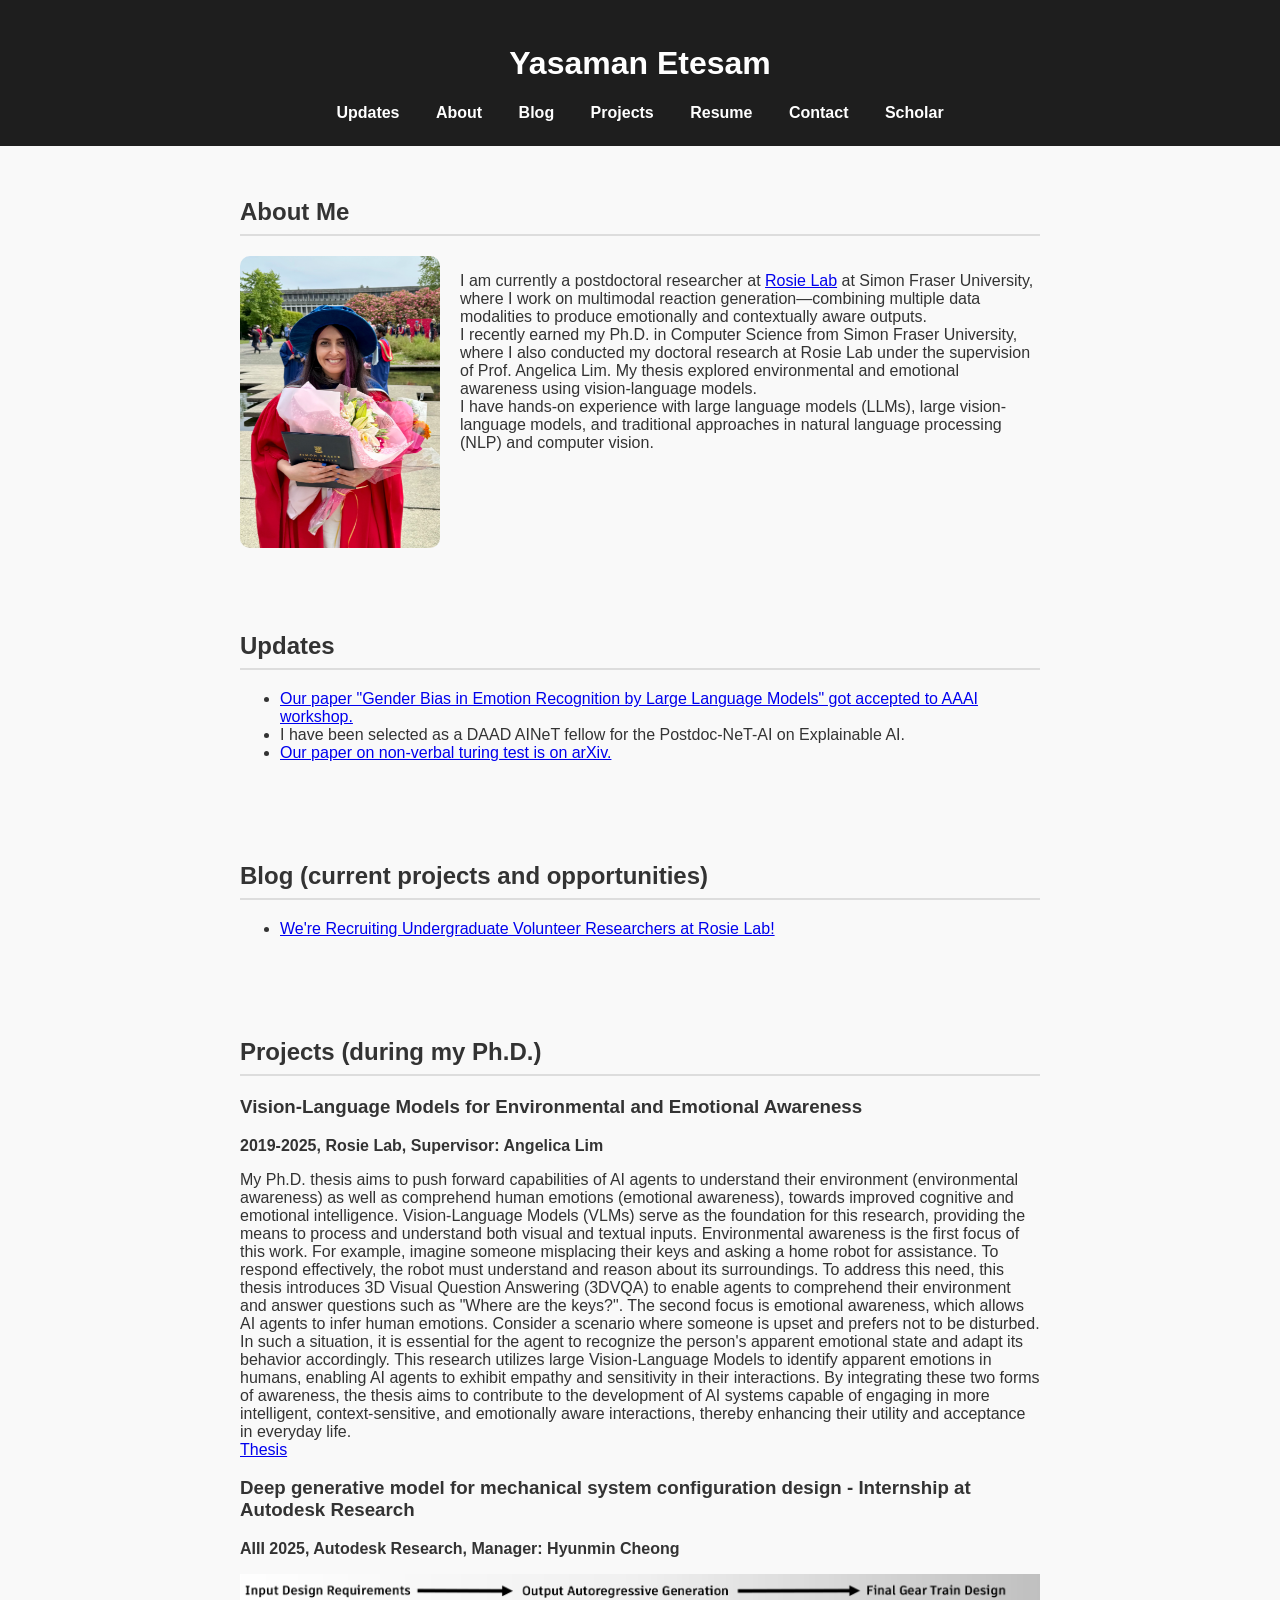
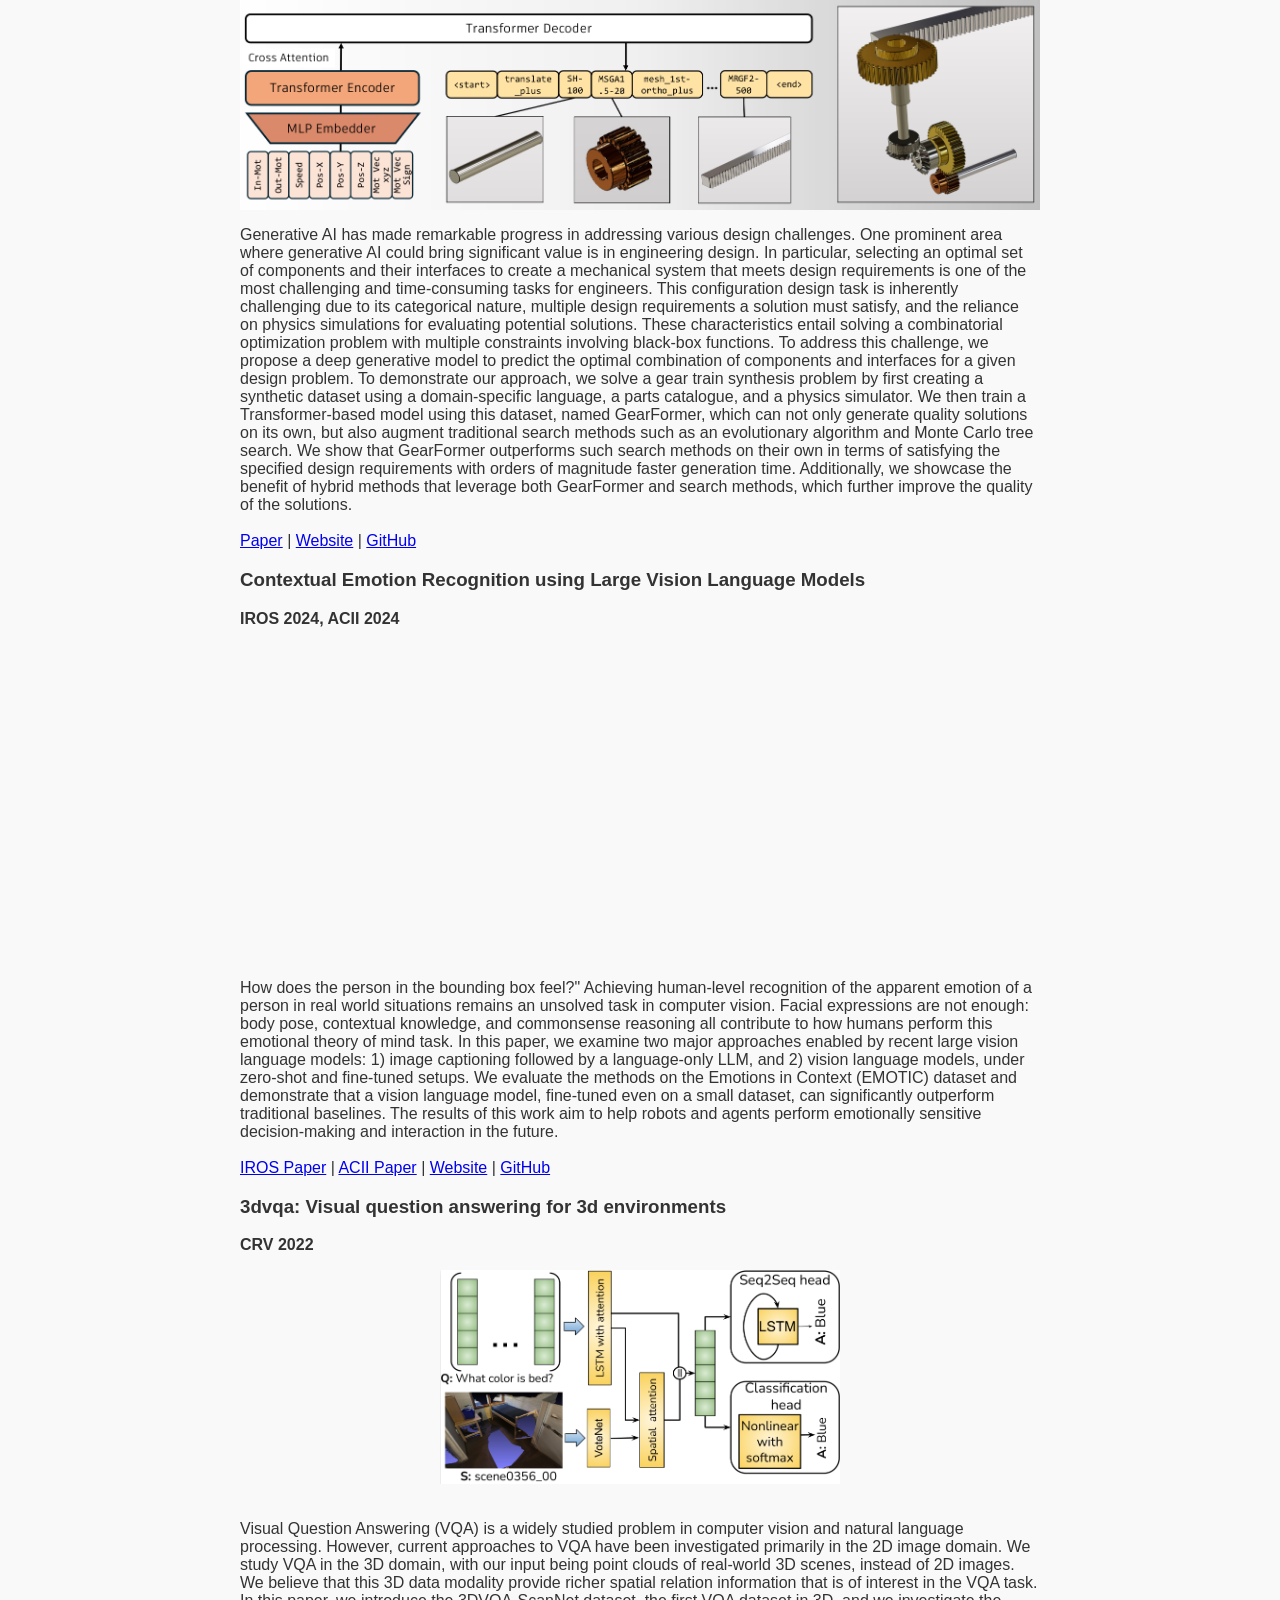
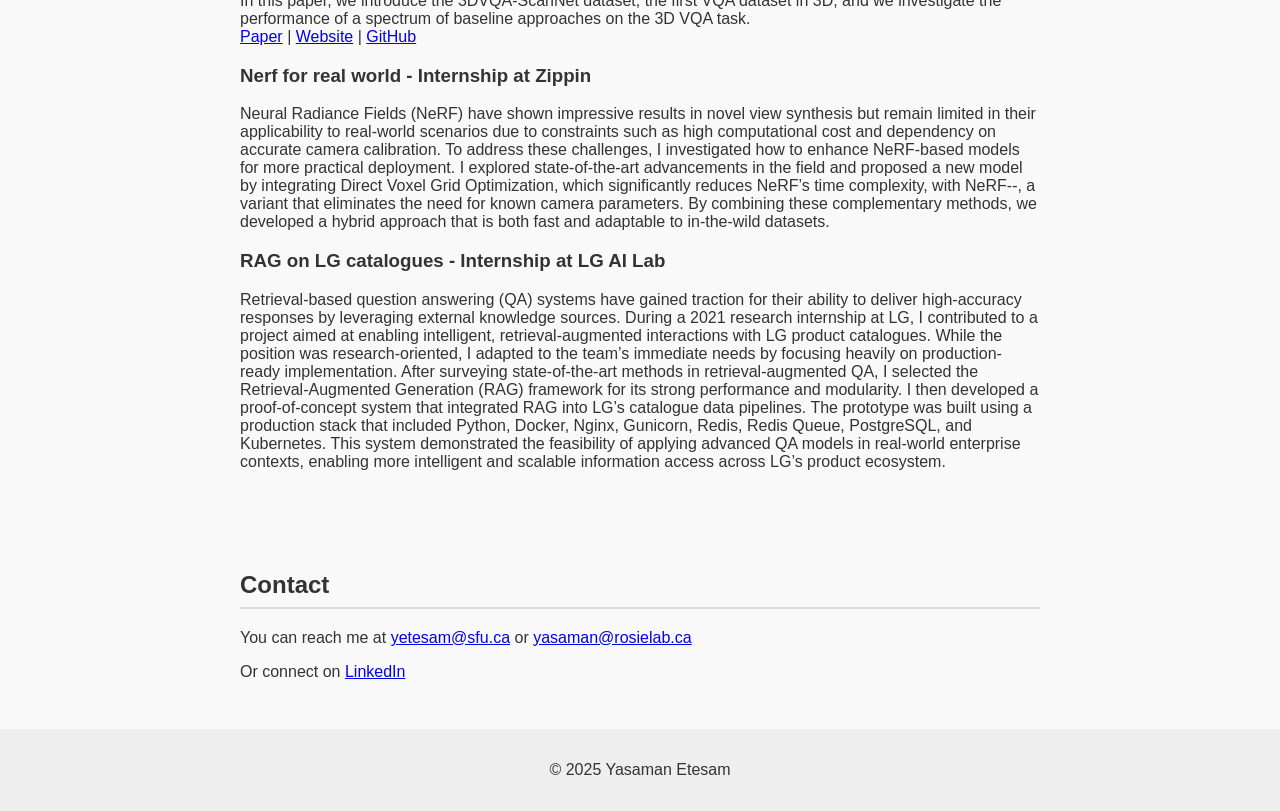
==== commit 78603ccf: "Update index.html" ====
--- a/index.html
+++ b/index.html
@@ -152,7 +152,7 @@
 
   <section id="contact">
     <h2>Contact</h2>
-    <p>You can reach me at <a href="yasaman@rosielab.ca">yetesam@sfu.ca</a> or <a href="yetesam@sfu.ca">yetesam@sfu.ca</a></p>
+    <p>You can reach me at <a href="yasaman@rosielab.ca">yetesam@sfu.ca</a> or <a href="yetesam@sfu.ca">yasaman@rosielab.ca</a></p>
     <p>Or connect on <a href="https://www.linkedin.com/in/yasaman-etesam/">LinkedIn</a></p>
   </section>
 
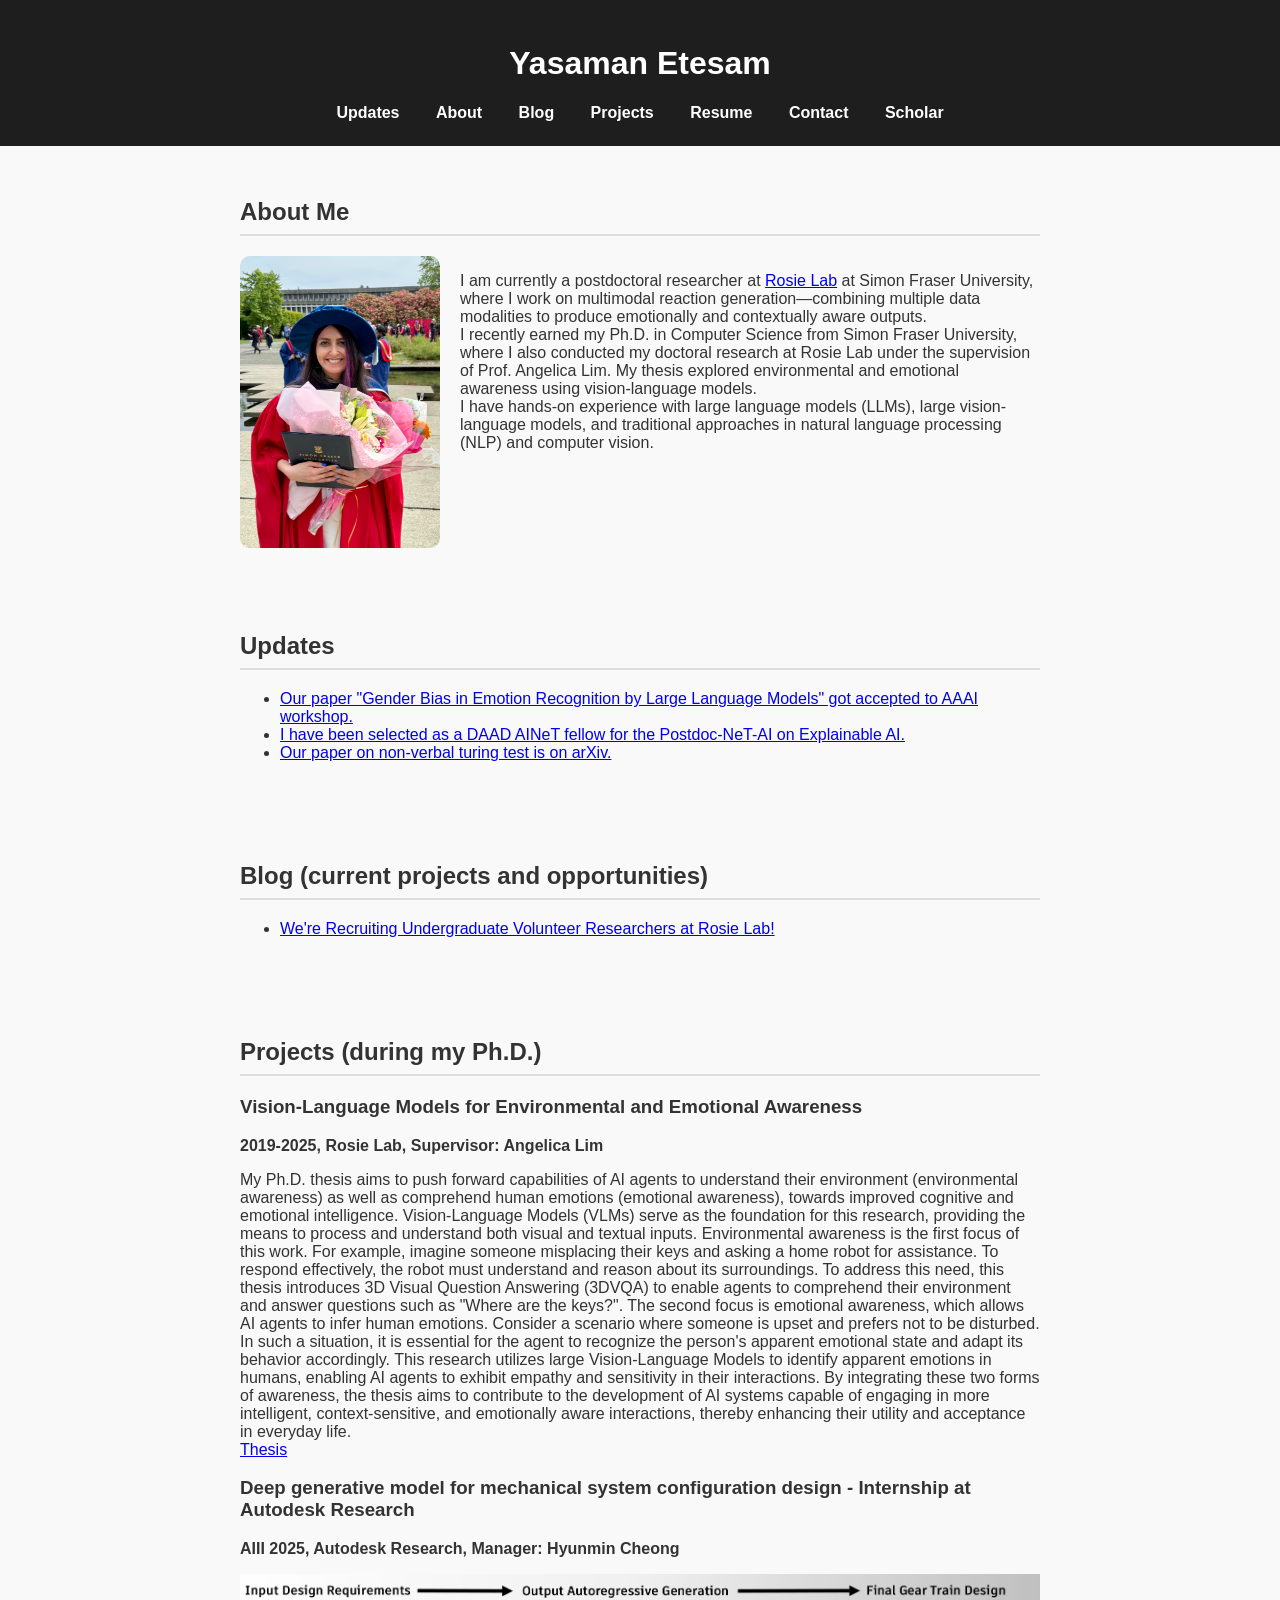
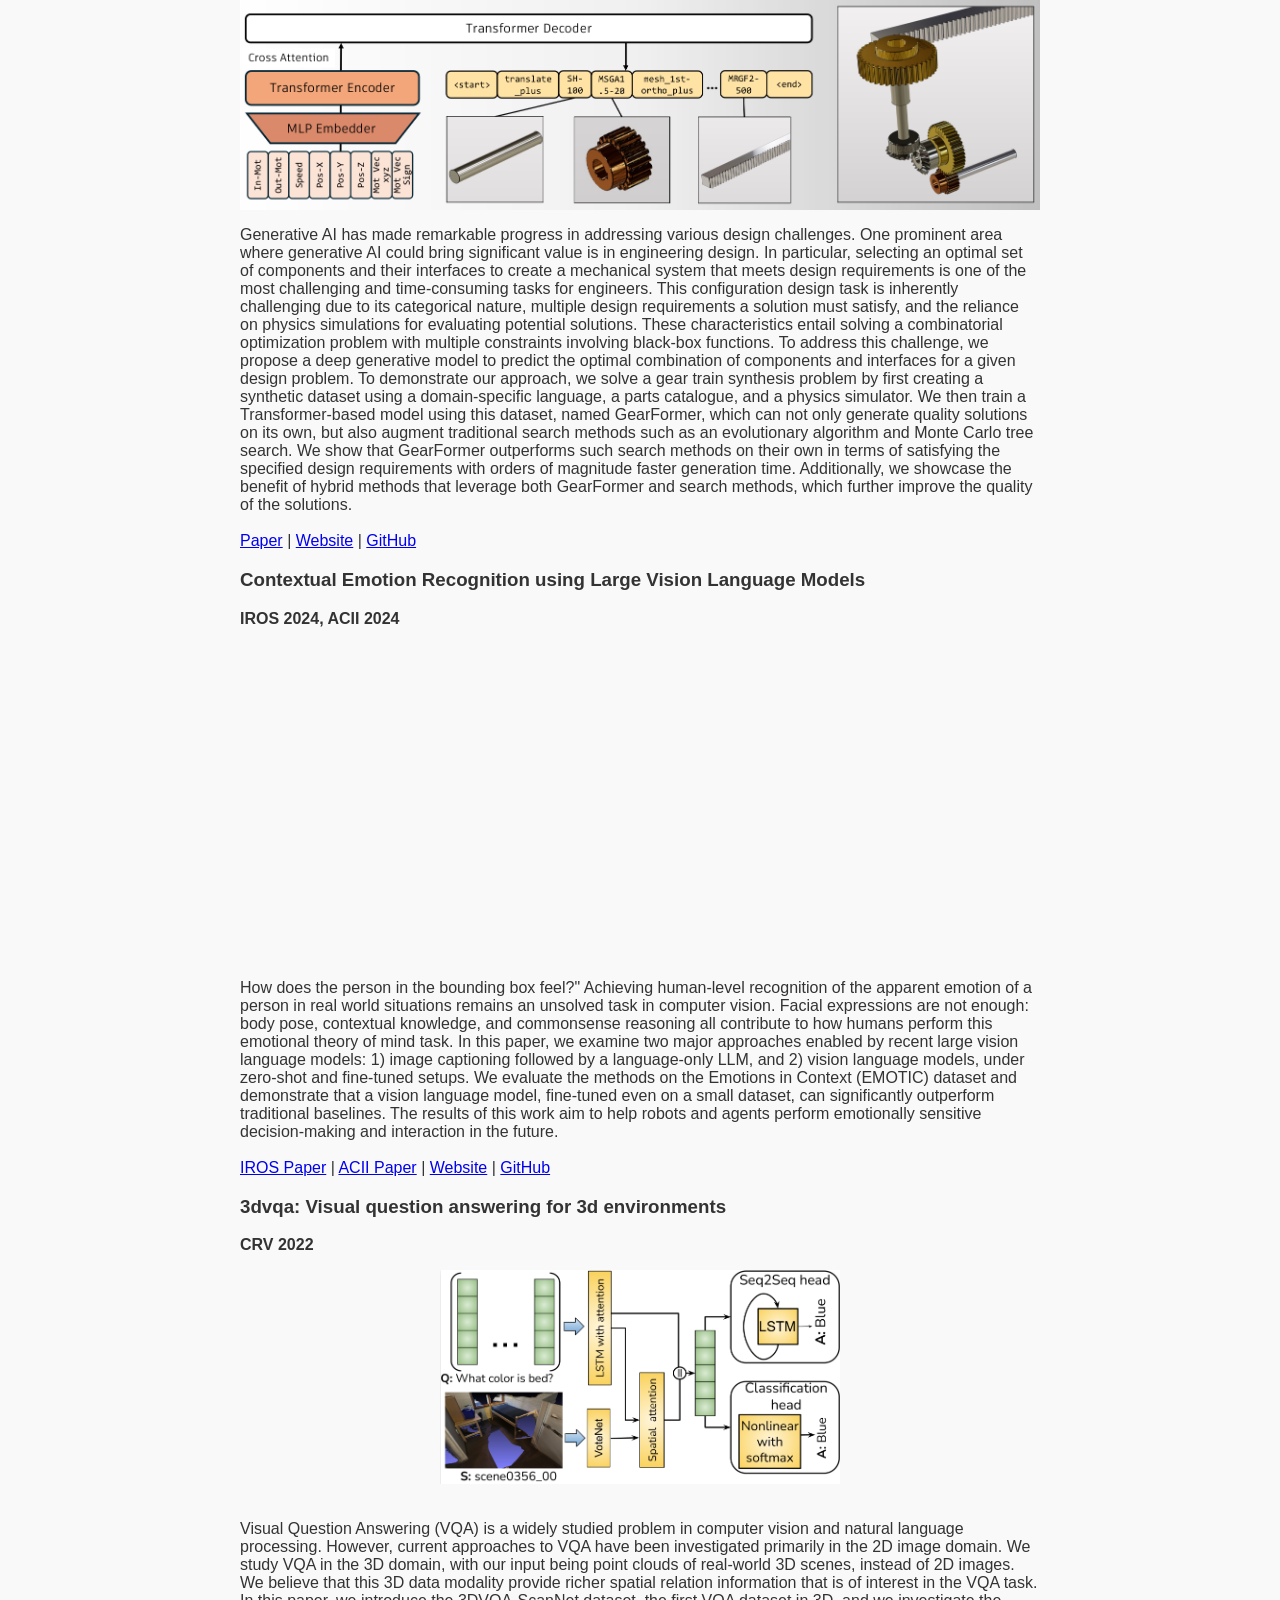
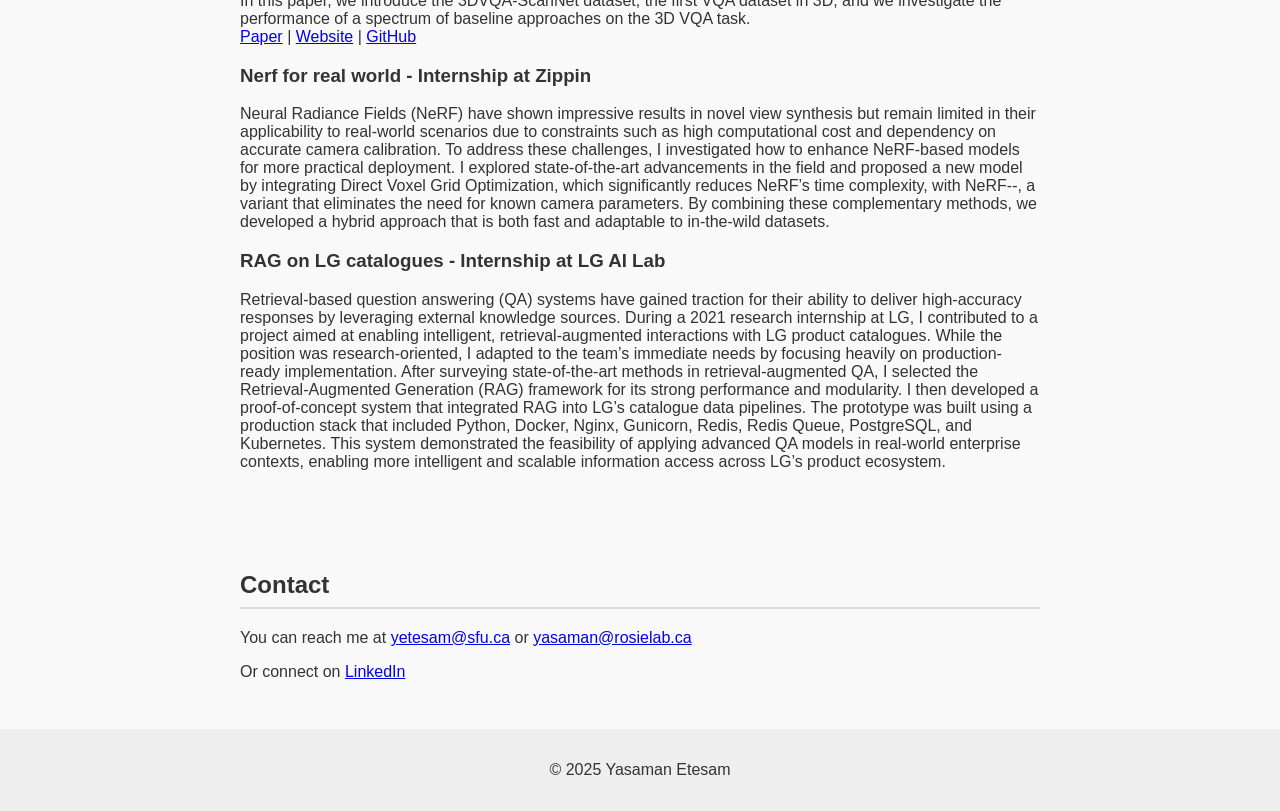
==== commit 746b4fb5: "Update index.html" ====
--- a/index.html
+++ b/index.html
@@ -40,8 +40,8 @@
 <section id="updates">
     <h2>Updates</h2>
     <ul>
-      <li><a href="https://arxiv.org/abs/2511.19785"> Our paper "Gender Bias in Emotion Recognition by Large Language Models" got accepted to AAAI workshop. </a></li>
-      <li><a>I have been selected as a DAAD AINeT fellow for the Postdoc-NeT-AI on Explainable AI.</a></li>
+      <li><a href="https://arxiv.org/abs/2511.19785">Our paper "Gender Bias in Emotion Recognition by Large Language Models" got accepted to AAAI workshop. </a></li>
+      <li><a href="https://www.daad.de/en/the-daad/postdocnet/fellows/fellows/#Etesam">I have been selected as a DAAD AINeT fellow for the Postdoc-NeT-AI on Explainable AI.</a></li>
       <li><a href="https://arxiv.org/abs/2507.10812">Our paper on non-verbal turing test is on arXiv.</a></li>
 <!--       <li><a href="blog/post2.html">Second blog post title</a></li> -->
     </ul>
@@ -152,7 +152,7 @@
 
   <section id="contact">
     <h2>Contact</h2>
-    <p>You can reach me at <a href="yasaman@rosielab.ca">yetesam@sfu.ca</a> or <a href="yetesam@sfu.ca">yasaman@rosielab.ca</a></p>
+    <p>You can reach me at <a href="mailto:yasaman@rosielab.ca">yetesam@sfu.ca</a> or <a href="mailto:yetesam@sfu.ca">yasaman@rosielab.ca</a></p>
     <p>Or connect on <a href="https://www.linkedin.com/in/yasaman-etesam/">LinkedIn</a></p>
   </section>
 
